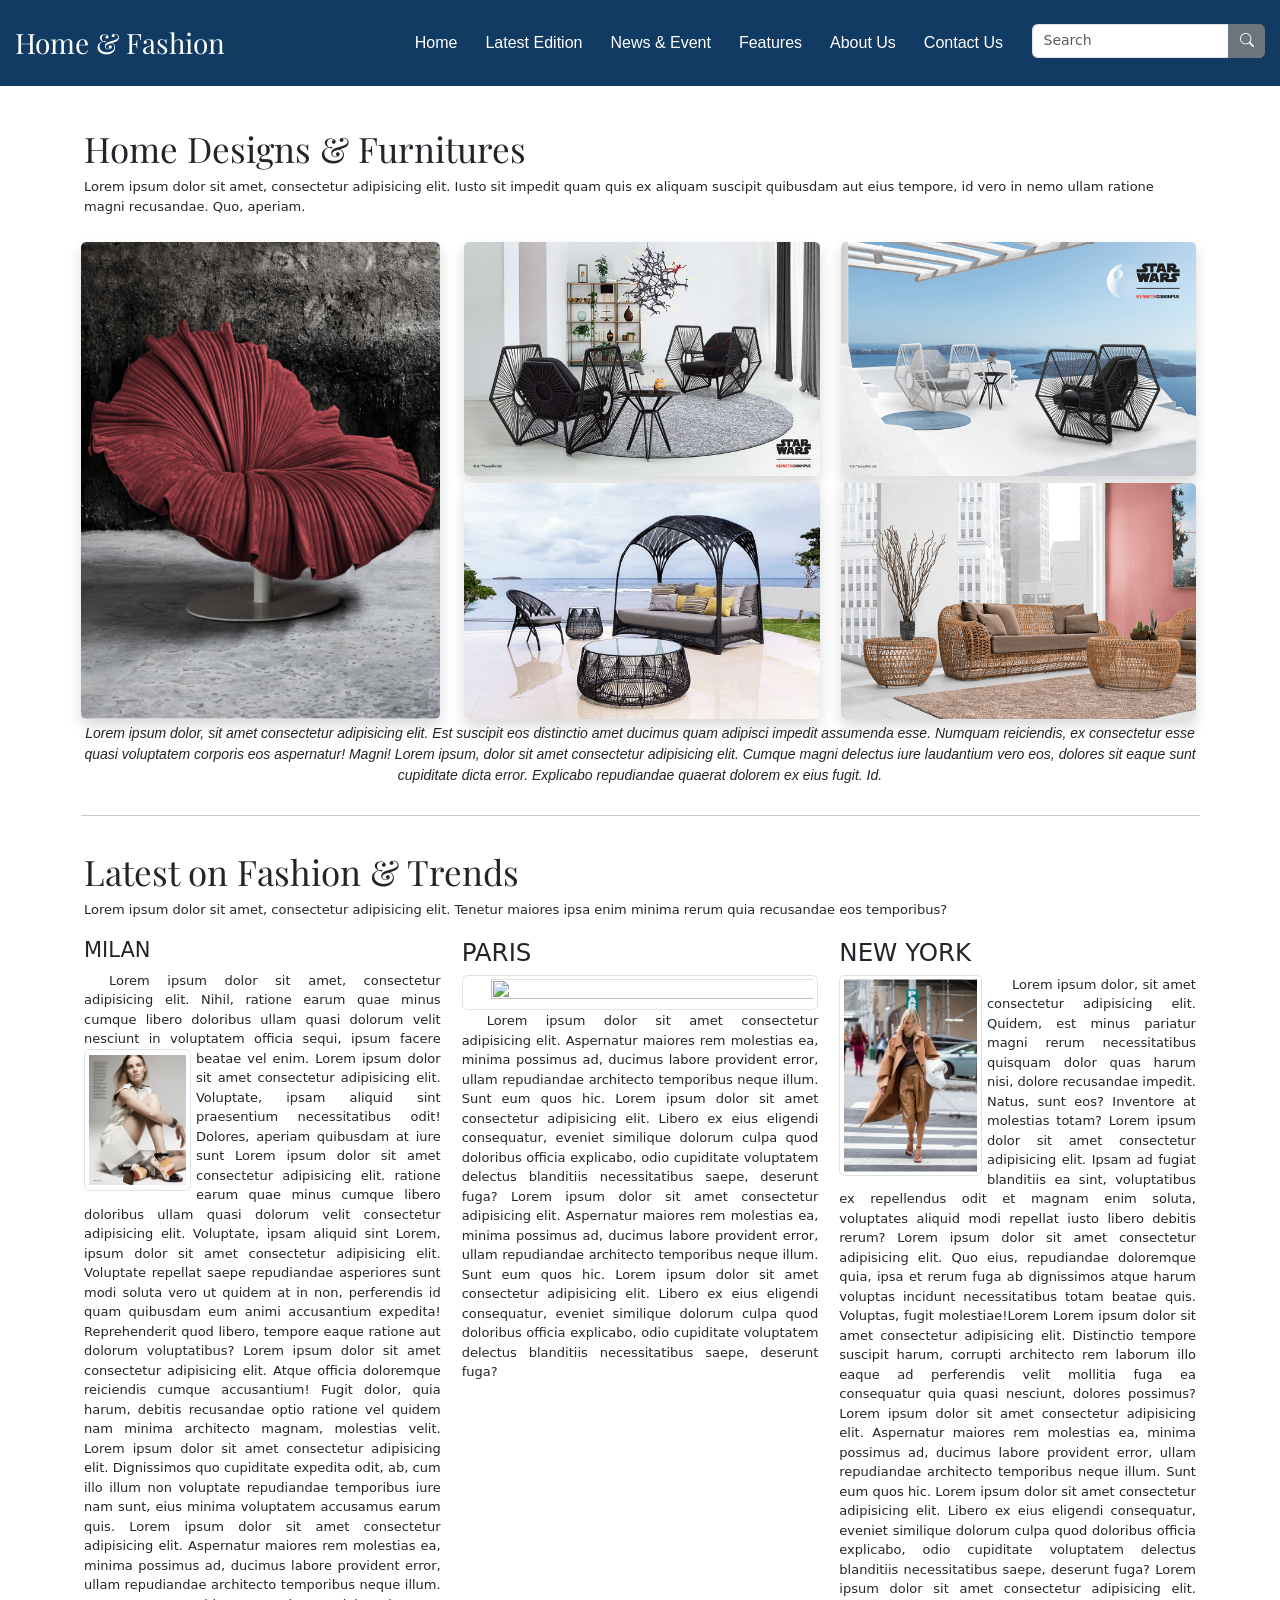
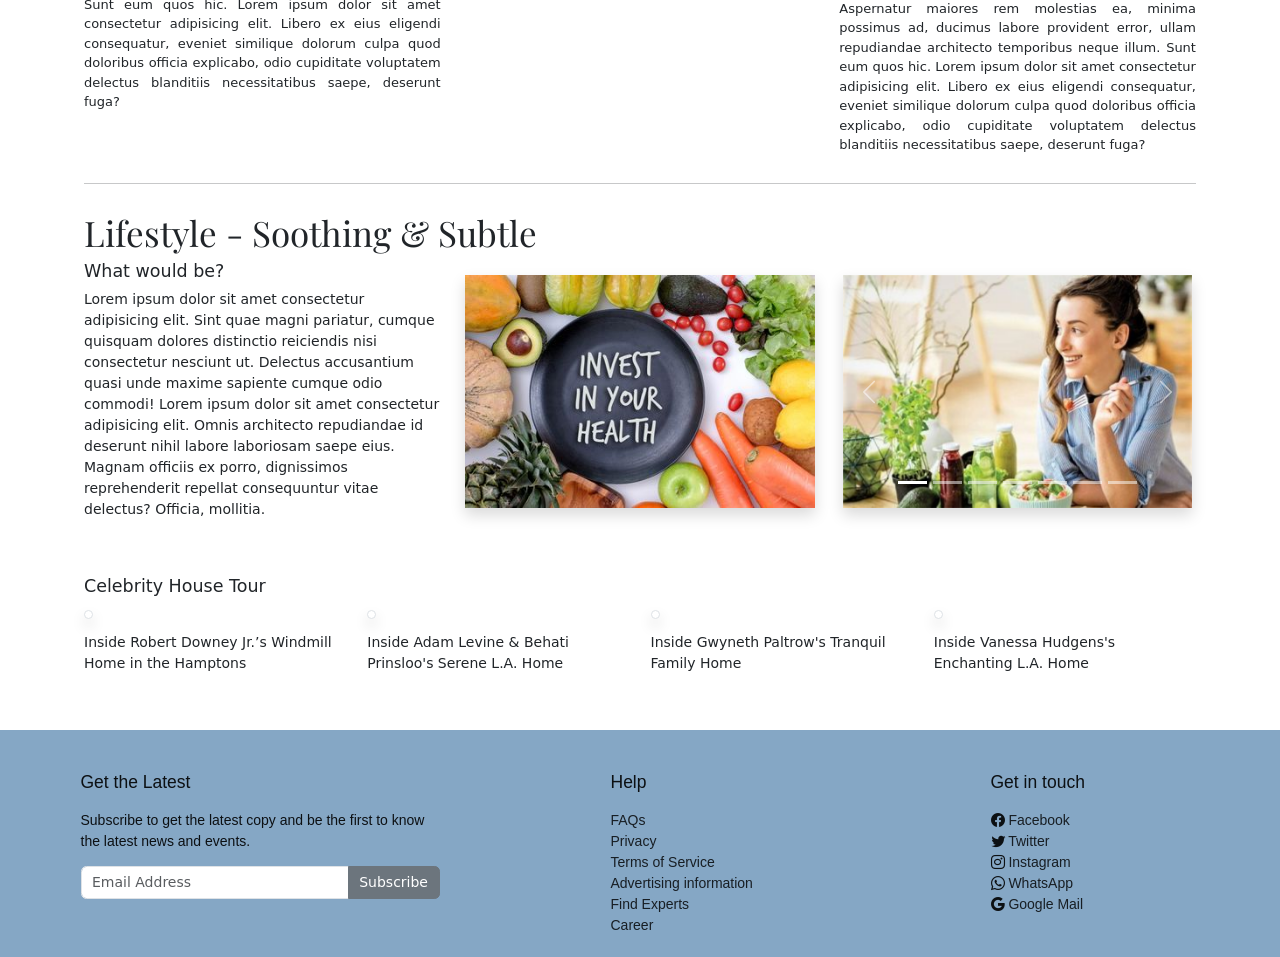
==== index.html @ 77b707b7 "updating" ====
<!DOCTYPE html>
<html lang="en">
<head>
    <meta charset="UTF-8">
    <meta http-equiv="X-UA-Compatible" content="IE=edge">
    <meta name="viewport" content="width=device-width, initial-scale=1.0">
    <!-- <link rel="stylesheet" href="styles/index.css"> -->
    <link rel="stylesheet" href="./css/index.css">
    <link href="https://cdn.jsdelivr.net/npm/bootstrap@5.1.3/dist/css/bootstrap.min.css" 
          rel="stylesheet" 
          integrity="sha384-1BmE4kWBq78iYhFldvKuhfTAU6auU8tT94WrHftjDbrCEXSU1oBoqyl2QvZ6jIW3" 
          crossorigin="anonymous">
    <link rel="stylesheet" href="https://cdn.jsdelivr.net/npm/bootstrap-icons@1.8.0/font/bootstrap-icons.css">
    <title>Home & Fashion</title>
</head>
<body>
    <div id="main-container" class="container-fluid p-0">

        <!-- ---------------------------------- -->
        <!-- FOR THE NAVIGATION -->
        <!-- ---------------------------------- -->
       <nav id="nav-background" class=" nav navbar sticky-top">
        <a id="nav-brand" class="navbar-brand">Home & Fashion</a>
        <div class="d-sm-flex">
             <a id="nav-items" class="nav-item nav-link selected" href="index.html">Home</a>
             <a id="nav-items" class="nav-item nav-link" href="pages/latest-edition.html">Latest Edition</a>
             <a id="nav-items" class="nav-item nav-link" href="pages/news-events.html">News & Event</a>
             <a id="nav-items" class="nav-item nav-link" href="pages/features.html">Features</a>
             <a id="nav-items" class="nav-item nav-link" href="pages/about-us.html">About Us</a>
             <a id="nav-items" class="nav-item nav-link" href="pages/contact-us.html">Contact Us</a>
             <form action="">
             <div id="search-element" class="input-group">
                <input id="nav-search" type="text" class="form-control" placeholder="Search">
                <button type="button" class="btn btn-secondary"><i class="bi-search"></i></button>
             </div>
            </form>
        </div>                 
       </nav>

        <!-- ---------------------------------- -->
        <!-- FOR SUB HEADER -->
        <!-- ---------------------------------- -->
        <div id="sub-header-background" class="container px-3 pt-5">
            <h1 id="header-sub">Home Designs & Furnitures</h1>
            <p id="sub-header-p">Lorem ipsum dolor sit amet, consectetur adipisicing elit. Iusto sit impedit quam quis ex aliquam suscipit quibusdam aut eius tempore, id vero in nemo ullam ratione magni recusandae. Quo, aperiam.</p>
        </div>


        <!-- ---------------------------------- -->
        <!-- CONTENT FOR IMAGE GALLERY -->
        <!-- ---------------------------------- -->
       <div id="image-gallery-background" class="container">
            <div class="row pt-1">
                <div class="col-sm-4 py-1">
                    <a href="images/image-gallery/image-gallery-1.png" data-toggle="lightbox" data-gallery="image-gallery">
                        <img id="image-1" src="images/image-gallery/image-gallery-1.png" class="img-fluid rounded shadow" alt="">
                    </a> 
                </div>

                <div class="col-sm-8">
                    <div class="row p-1">
                        <div class="col-sm-6">
                            <a href="images/image-gallery/image-gallery-2.jpg" data-toggle="lightbox" data-gallery="image-gallery">
                                <img id="image-1" src="images/image-gallery/image-gallery-2-sample.jpg" class="img-fluid rounded shadow" alt="">
                            </a>                           
                        </div>

                        <div class="col-sm-6">
                            <a href="images/image-gallery/image-gallery-3.png" data-toggle="lightbox" data-gallery="image-gallery">
                                <img id="image-1" src="images/image-gallery/image-gallery-3-sample.png" class="img-fluid rounded shadow" alt="">
                            </a>                           
                        </div>
                    </div>

                    <div class="row p-1">
                        <div class="col-sm-6">
                            <a href="images/image-gallery/image-gallery-4.jpg" data-toggle="lightbox" data-gallery="image-gallery">
                                <img id="image-1" src="images/image-gallery/image-gallery-4-sample.jpg" class="img-fluid rounded shadow" alt="">
                            </a>                            
                        </div>
                        <div class="col-sm-6">
                            <a href="images/image-gallery/image-gallery-5.png" data-toggle="lightbox" data-gallery="image-gallery">
                                <img id="image-1" src="images/image-gallery/image-gallery-5-sample.png" class="img-fluid rounded shadow" alt="">
                            </a>                            
                        </div>
                    </div>

                </div>
            </div>
       </div>

        <!-- ---------------------------------- -->
        <!-- IMAGE GALLERY DESCRIPTION-->
        <!-- ---------------------------------- -->
        <div id="image-gallery-description" class="container pb-2">
            <p> Lorem ipsum dolor, sit amet consectetur adipisicing elit. 
                Est suscipit eos distinctio amet ducimus quam adipisci impedit assumenda esse. 
                Numquam reiciendis, ex consectetur esse quasi voluptatem corporis eos aspernatur! Magni!
                Lorem ipsum, dolor sit amet consectetur adipisicing elit. Cumque magni delectus iure laudantium vero eos, 
                dolores sit eaque sunt cupiditate dicta error. Explicabo repudiandae quaerat dolorem ex eius fugit. Id.
            </p>
        <hr>
        </div>



        <!-- ---------------------------------- -->
        <!-- COLUMNIST SIDE-->
        <!-- ---------------------------------- -->
        <div id="contributor" class="container p-3">
            <h1 id="latest-fashion-header">Latest on Fashion & Trends</h1>
            <p id="sub-header-p">Lorem ipsum dolor sit amet, consectetur adipisicing elit. 
                Tenetur maiores ipsa enim minima rerum quia recusandae eos temporibus?</p>
            <div class="row">
                <div class="col-sm-4">
                    <h4>MILAN</h4>
                    <!-- <p class="author">Name of Author</p> -->
                    <p id="fashion-paragraph">       
                        Lorem ipsum dolor sit amet, consectetur adipisicing elit.
                        Nihil, ratione earum quae minus cumque libero doloribus ullam quasi dolorum velit 
                        nesciunt in voluptatem officia sequi, ipsum facere beatae vel enim. Lorem ipsum dolor 
                        <img id="fashion-1" src="images/columnist-side/fashion-1.jpg" class="img-thumbnail rounded" alt="">
                        sit amet consectetur adipisicing elit. Voluptate, ipsam aliquid sint 
                        praesentium necessitatibus odit! Dolores, aperiam quibusdam at iure sunt 
                        Lorem ipsum dolor sit amet consectetur adipisicing elit. ratione earum quae minus cumque 
                        libero doloribus ullam quasi dolorum velit consectetur adipisicing elit. Voluptate, ipsam aliquid sint
                        Lorem, ipsum dolor sit amet consectetur adipisicing elit. Voluptate repellat saepe repudiandae asperiores 
                        sunt modi soluta vero ut quidem at in non, perferendis id quam quibusdam eum animi accusantium expedita!
                        Reprehenderit quod libero, tempore eaque ratione aut dolorum voluptatibus?
                        Lorem ipsum dolor sit amet consectetur adipisicing elit. Atque officia doloremque 
                        reiciendis cumque accusantium! Fugit dolor, quia harum, 
                        debitis recusandae optio ratione vel quidem nam minima architecto magnam, molestias velit.
                        Lorem ipsum dolor sit amet consectetur adipisicing elit. Dignissimos quo cupiditate expedita odit, 
                        ab, cum illo illum non voluptate repudiandae temporibus iure nam sunt, eius minima voluptatem accusamus earum quis.
                        Lorem ipsum dolor sit amet consectetur adipisicing elit. Aspernatur maiores rem molestias ea, 
                        minima possimus ad, ducimus labore provident error, ullam repudiandae architecto temporibus neque illum. 
                        Sunt eum quos hic. Lorem ipsum dolor sit amet consectetur adipisicing elit. Libero ex eius eligendi consequatur, 
                        eveniet similique dolorum culpa quod doloribus officia explicabo, odio cupiditate voluptatem delectus blanditiis 
                        necessitatibus saepe, deserunt fuga?
                    </p>
                   
                </div>
                <div class="col-sm-4">
                    <h3>PARIS</h3>
                    <!-- <p class="author">Name of Author</p> -->

                    <p id="fashion-paragraph">
                        <a href="https://www.youtube.com/watch?v=_M3TGGGBJS4" data-toggle="lightbox" data-gallery="fashion-collections">
                            <img id="fashion-4" src="https://img.youtube.com/vi/_M3TGGGBJS4/0.jpg" class="img-thumbnail rounded" alt="">
                        </a> 
                        <!-- <img id="fashion-4" src="images/columnist-side/fashion-4.jpg" class="img-thumbnail rounded" alt=""> -->
                        Lorem ipsum dolor sit amet consectetur adipisicing elit. Aspernatur maiores rem molestias ea, 
                        minima possimus ad, ducimus labore provident error, ullam repudiandae architecto temporibus neque illum. 
                        Sunt eum quos hic. Lorem ipsum dolor sit amet consectetur adipisicing elit. Libero ex eius eligendi consequatur, 
                        eveniet similique dolorum culpa quod doloribus officia explicabo, odio cupiditate voluptatem delectus blanditiis 
                        necessitatibus saepe, deserunt fuga?  Lorem ipsum dolor sit amet consectetur adipisicing elit. Aspernatur maiores rem molestias ea, 
                        minima possimus ad, ducimus labore provident error, ullam repudiandae architecto temporibus neque illum. 
                        Sunt eum quos hic. Lorem ipsum dolor sit amet consectetur adipisicing elit. Libero ex eius eligendi consequatur, 
                        eveniet similique dolorum culpa quod doloribus officia explicabo, odio cupiditate voluptatem delectus blanditiis 
                        necessitatibus saepe, deserunt fuga?
                       
                    </p>
                </div>
                <div class="col-sm-4">
                    <h3>NEW YORK</h3>
                    <!-- <p class="author">Name of Author</p> -->
                    <p id="fashion-paragraph">
                        <img id="fashion-2" src="images/columnist-side/fashion-2.jpg" class="img-thumbnail rounded" alt="">
                        Lorem ipsum dolor, sit amet consectetur adipisicing elit. Quidem, est minus pariatur magni rerum necessitatibus quisquam dolor quas harum nisi, 
                        dolore recusandae impedit. Natus, sunt eos? Inventore at molestias totam? Lorem ipsum dolor sit amet consectetur adipisicing elit. 
                        Ipsam ad fugiat blanditiis ea sint, voluptatibus ex repellendus odit et magnam enim soluta, voluptates aliquid modi repellat iusto libero debitis rerum?
                        Lorem ipsum dolor sit amet consectetur adipisicing elit. Quo eius, repudiandae doloremque quia, ipsa et rerum fuga ab dignissimos 
                        atque harum voluptas incidunt necessitatibus totam beatae quis. Voluptas, fugit molestiae!Lorem Lorem ipsum dolor sit amet consectetur 
                        adipisicing elit. Distinctio tempore suscipit harum, corrupti architecto rem laborum illo eaque ad perferendis velit mollitia fuga ea 
                        consequatur quia quasi nesciunt, dolores possimus?
                        Lorem ipsum dolor sit amet consectetur adipisicing elit. Aspernatur maiores rem molestias ea, 
                        minima possimus ad, ducimus labore provident error, ullam repudiandae architecto temporibus neque illum. 
                        Sunt eum quos hic. Lorem ipsum dolor sit amet consectetur adipisicing elit. Libero ex eius eligendi consequatur, 
                        eveniet similique dolorum culpa quod doloribus officia explicabo, odio cupiditate voluptatem delectus blanditiis 
                        necessitatibus saepe, deserunt fuga?
                        Lorem ipsum dolor sit amet consectetur adipisicing elit. Aspernatur maiores rem molestias ea, 
                        minima possimus ad, ducimus labore provident error, ullam repudiandae architecto temporibus neque illum. 
                        Sunt eum quos hic. Lorem ipsum dolor sit amet consectetur adipisicing elit. Libero ex eius eligendi consequatur, 
                        eveniet similique dolorum culpa quod doloribus officia explicabo, odio cupiditate voluptatem delectus blanditiis 
                        necessitatibus saepe, deserunt fuga?
                    </p>
                </div>
            </div>
        <hr>
        </div>

        <!-- ---------------------------------- -->
        <!-- LIFESTYLE-->
        <!-- ---------------------------------- -->
        <div class="container px-3 py-0">
            <h1 id="lifestyle-header">Lifestyle - Soothing & Subtle</h1>
            <div class="row">
                <div class="col-sm-4">
                    <h5>What would be?</h5>
                    <p>Lorem ipsum dolor sit amet consectetur adipisicing elit. Sint quae magni pariatur, 
                        cumque quisquam dolores distinctio reiciendis nisi consectetur nesciunt ut. 
                        Delectus accusantium quasi unde maxime sapiente cumque odio commodi!
                        Lorem ipsum dolor sit amet consectetur adipisicing elit. Omnis architecto 
                        repudiandae id deserunt nihil labore laboriosam saepe eius. Magnam officiis ex porro, 
                        dignissimos reprehenderit repellat consequuntur vitae delectus? Officia, mollitia.
                    </p>
                </div>
                <div class="col-sm-4 px-3 py-3">
                    <img id="lifestyle-img" src="images/lifestyle-images/lifestyle-food/food-1.jpg" class="img-fluid shadow w-100" alt="">
                </div>

            <!-- ---------------------------------- -->
            <!-- IMAGE CAROUSEL-->
            <!-- ---------------------------------- -->
                <div class="col-sm-4 px-3 py-3">
                    <div id="carousel-lifestyle" class="carousel slide text-center shadow" data-bs-ride="carousel" data-bs-interval="8000">

                        <div class="carousel-indicators">
                          <button type="button" data-bs-target="#carousel-lifestyle" data-bs-slide-to="0" class="active" aria-current="true" aria-label="Slide 1"></button>
                          <button type="button" data-bs-target="#carousel-lifestyle" data-bs-slide-to="1" aria-label="Slide 2"></button>
                          <button type="button" data-bs-target="#carousel-lifestyle" data-bs-slide-to="2" aria-label="Slide 3"></button>
                          <button type="button" data-bs-target="#carousel-lifestyle" data-bs-slide-to="3" aria-label="Slide 4"></button>
                          <button type="button" data-bs-target="#carousel-lifestyle" data-bs-slide-to="4" aria-label="Slide 5"></button>
                          <button type="button" data-bs-target="#carousel-lifestyle" data-bs-slide-to="5" aria-label="Slide 6"></button>
                          <button type="button" data-bs-target="#carousel-lifestyle" data-bs-slide-to="6" aria-label="Slide 7"></button>
                        </div>
                     
                        <div class="carousel-inner">
                            <div class="carousel-item active">
                                <img src="images/lifestyle-images/lifestyle-people/lifestyle-1.jpg" class="d-block w-100" alt="...">
                            </div>

                            <div class="carousel-item">
                                <img src="images/lifestyle-images/lifestyle-food/food-2.jpg" class="d-block w-100" alt="...">
                            </div>

                            <div class="carousel-item">
                                <img src="images/lifestyle-images/lifestyle-people/lifestyle-3.png" class="d-block w-100" alt="...">
                            </div>

                            <div class="carousel-item">
                                <img src="images/lifestyle-images/lifestyle-people/lifestyle-4.jpg" class="d-block w-100" alt="...">
                            </div>

                            <div class="carousel-item">
                                <img src="images/lifestyle-images/lifestyle-people/lifestyle-5.png" class="d-block w-100" alt="...">
                            </div>
                            <div class="carousel-item">
                                <img src="images/lifestyle-images/lifestyle-food/food-3.jpg" class="d-block w-100" alt="...">
                            </div>
                            <div class="carousel-item">
                                <img src="images/lifestyle-images/lifestyle-people/lifestyle-2.jpg" class="d-block w-100" alt="...">
                            </div>
                        </div>

                            <button class="carousel-control-prev" type="button" data-bs-target="#carousel-lifestyle" data-bs-slide="prev">
                                <span class="carousel-control-prev-icon" aria-hidden="true"></span>
                                <span class="visually-hidden">Previous</span>
                            </button>
                            <button class="carousel-control-next" type="button" data-bs-target="#carousel-lifestyle" data-bs-slide="next">
                                <span class="carousel-control-next-icon" aria-hidden="true"></span>
                                <span class="visually-hidden">Next</span>
                            </button>
                    </div>
                </div>
            </div>

            <!-- ---------------------------------- -->
            <!-- VIDEO COLLECTIONS-->
            <!-- ---------------------------------- -->
            <h5 class="pt-5">Celebrity House Tour</h5>
            <div class="row pb-5">
               <div class="col-sm-3">
                    <a href="https://www.youtube.com/watch?v=P2V0qhiof_M" data-toggle="lightbox" data-gallery="video-collections">
                        <img id="house-tour" src="https://img.youtube.com/vi/P2V0qhiof_M/0.jpg" class="img-thumbnail rounded shadow" alt="">
                    </a>
                    <p class="pt-2">Inside Robert Downey Jr.’s Windmill Home in the Hamptons</p>
               </div>
               <div class="col-sm-3">
                    <a href="https://www.youtube.com/watch?v=n50DZvVAulM" data-toggle="lightbox" data-gallery="video-collections">
                        <img id="house-tour" src="https://img.youtube.com/vi/n50DZvVAulM/0.jpg" class="img-thumbnail rounded shadow" alt="">
                    </a>
                    <p class="pt-2">Inside Adam Levine & Behati Prinsloo's Serene L.A. Home</p>
               </div>
               <div class="col-sm-3">
                    <a href="https://www.youtube.com/watch?v=haK2TnmVoT0" data-toggle="lightbox" data-gallery="video-collections">
                        <img id="house-tour" src="https://img.youtube.com/vi/haK2TnmVoT0/0.jpg" class="img-thumbnail rounded shadow" alt="">
                    </a> 
                    <p class="pt-2">Inside Gwyneth Paltrow's Tranquil Family Home</p>
               </div>
               <div class="col-sm-3">
                    <a href="https://www.youtube.com/watch?v=Axg27gwEqCE" data-toggle="lightbox" data-gallery="video-collections">
                        <img id="house-tour" src="https://img.youtube.com/vi/Axg27gwEqCE/0.jpg" class="img-thumbnail rounded shadow" alt="">
                    </a>
                    <p class="pt-2">Inside Vanessa Hudgens's Enchanting L.A. Home</p>
               </div>
            </div>
        </div>


        <!-- ---------------------------------- -->
        <!-- FOOTER-->
        <!-- ---------------------------------- -->
          
        <div id="footer-background" class="container-fluid py-10">

            <div class="container">
                <div class="row pt-5">
                    <div class="col-sm-4">
                        <h5 class="txt-footer-latest">Get the Latest</h5>
                       <div class="">
                           <p id="footer-text">Subscribe to get the latest copy and be the first to know the latest news and events.</p>
                            <form action="">
                                <div class="input-group">
                                    <input type="email" class="form-control" placeholder="Email Address">
                                    <button type="button" class="btn btn-secondary">Subscribe</button>
                                </div>
    
                            </form>
                       </div>
                    </div>
                    <div class="col-sm-4">
                        <h5 class="txt-footer-head">Help</h5>
                        <div class="mb-4">
                            <ol id="footer-text" class="list-unstyled">
                                <li><a href="#">FAQs</a></li>
                                <li><a href="#">Privacy</a></li>
                                <li><a href="#">Terms of Service</a></li>
                                <li><a href="#">Advertising information</a></li>
                                <li><a href="#">Find Experts</a></li>
                                <li><a href="#">Career</a></li>
                            </ol>
                        </div>
                    </div>
                    <div class="col-sm-4">
                        <h5 class="txt-footer-head">Get in touch</h5>
                        <div class="mb-4">
                            <ol id="footer-text" class="list-unstyled">
                                <li><i class="bi-facebook"></i><a href=""> Facebook</a></li>
                                <li><i class="bi-twitter"></i><a href=""> Twitter</a></li>
                                <li><i class="bi-instagram"></i><a href=""> Instagram</a></li>
                                <li><i class="bi-whatsapp"></i><a href=""> WhatsApp</a></li>
                                <li><i class="bi-google"></i><a href=""> Google Mail</a></li>
                            </ol>
                        </div>
                    </div>
                </div>
            </div>
        </div>


    </div>
    <script src="https://cdn.jsdelivr.net/npm/bootstrap@5.1.3/dist/js/bootstrap.bundle.min.js" 
            integrity="sha384-ka7Sk0Gln4gmtz2MlQnikT1wXgYsOg+OMhuP+IlRH9sENBO0LRn5q+8nbTov4+1p" 
            crossorigin="anonymous">
    </script>

    <!-- Script for the Lightbox  -->
    <script src="https://cdn.jsdelivr.net/npm/bs5-lightbox@1.7.8/dist/index.bundle.min.js"></script>

</body>
</html>
---- styles/index.css ----
@import url('https://fonts.googleapis.com/css2?family=Playfair+Display&display=swap');
@import url('https://fonts.googleapis.com/css2?family=Satisfy&display=swap');
@import url('https://fonts.googleapis.com/css2?family=Allura&display=swap');
@import url('https://fonts.googleapis.com/css2?family=The+Nautigal:wght@400;700&display=swap');

* {
    font-size: 14px;
}


/* ----------------------- */
/* NAVIGATION  */
/* ----------------------- */
#nav-background {
    background-color: 	#113b62;
}

#footer-background {
    background-color: #85a7c5;
}

#nav-brand {
    font-family: 'Playfair Display', serif;
    /* font-family: 'The Nautigal', cursive; */
    font-weight: normal;
    font-size: 2em;
    color: white;
    padding: 15px;
}

#nav-items {
    font-family: sans-serif;
    font-size: 16px;
    color: white;
}

#nav-items:hover {
    border-bottom: 1px solid white;
    /* border-color: #bc1a1a; */

}

#search-element {
    padding-right: 15px;
    padding-left: 15px;
}

.selected {
    border-bottom: 1px solid white;
}


/* ----------------------- */
/* SUB HEADER  */
/* ----------------------- */
#header-sub {
    font-family: 'Playfair Display', serif;
    font-weight: normal;
    /* font-size: 2em; */
}

#sub-header-p {
    font-family: sans-serif;
    font-size: 13px;
    padding-bottom: 5px;
}

/* ----------------------- */
/* GALLERY CONTENT  */
/* ----------------------- */
#image-1 {
    height: 100%;
    width: 100%;
}

#image-1:hover {
    transform: scale(1.1);
    transition: 0.9s;
    opacity: 0.8;
}

/* ----------------------- */
/* GALLERY DESCRIPTION  */
/* ----------------------- */

#image-gallery-description {
    font-family: sans-serif;
    font-size: 12px;
    font-style: italic;
}

#image-gallery-description > p {
    text-align: center;
    padding-bottom: 15px;
}


/* ----------------------- */
/* COLUMNIST SIDE */
/* ----------------------- */
#latest-fashion-header {
    font-family: 'Playfair Display', serif;
    font-weight: normal;
    /* padding-bottom: 10px; */
}

#fashion-1 {
    width: 30%;
    height: 40%;
    float: left;
    padding-top: 5px;
    margin-right: 5px;
    padding-bottom: 5px;
}

#fashion-2 {
    width: 40%;
    height: 50%;
    float: left;
    margin-right: 5px;

}

#fashion-4  {
    width: 100%;
    height: 50%;
    float:left;
}

#fashion-4:hover {
    /* transform: scale(1.1); */
    opacity: 0.8;
    transition: 0.9s;
}

#fashion-paragraph, #column-1-collapes {
    font-size: 13px;
    text-align: justify;
    text-indent: 35px;
}

#contributor {
    padding-top: 15px;
    margin-top: 0;
}

.author {
    font-family: sans-serif;
    font-size: 12px;
    font-style: italic;
}


/* ----------------------- */
/* LIFESTYLE */
/* ----------------------- */

#lifestyle-header {
    font-family: 'Playfair Display', serif;
    font-weight: normal;
    /* padding-bottom: 10px; */
}


#house-tour:hover {
    transform: scale(1.1);
    transition: 0.9s;
}


/* ----------------------- */
/* FOOTER */
/* ----------------------- */



.txt-footer-head, .txt-footer-latest {
    color: black;
    opacity: 0.9;
    font-family: sans-serif;
}



#footer-text {
    font-family: sans-serif;
    color: black;
    opacity: 0.9;
}

#footer-text > li, .txt-footer-head {
    padding-left: 150px;
}

.txt-footer-head, .txt-footer-latest {
    padding-bottom: 10px;
}

#footer-text > li > a {
    color: black;
    opacity: 0.9;
    text-decoration: none;
}

#footer-text > li > a:hover {
    text-decoration: underline;
}


@media screen and (min-width: 280px) and (max-width: 680px) {
    #footer-text > li, .txt-footer-head {
        padding-left: 3px;
        padding-top: 3px;
    }
}
---- css/index.css ----
@import "https://fonts.googleapis.com/css2?family=Playfair+Display&display=swap";
* {
  font-size: 14px;
}

#nav-background {
  background-color: #113b62;
}

#nav-brand {
  font-family: "Playfair Display", serif;
  font-weight: normal;
  font-size: 2em;
  color: white;
  padding: 15px;
}

#nav-items {
  font-family: sans-serif;
  font-size: 16px;
  color: white;
}
#nav-items:hover {
  border-bottom: 1px solid white;
}

#search-element {
  padding: 0px 15px 0px;
}

.selected {
  border-bottom: 1px solid white;
}

#footer-background {
  background-color: #85a7c5;
}

.txt-footer-head, .txt-footer-latest {
  color: black;
  opacity: 0.9;
  font-family: sans-serif;
  padding-bottom: 10px;
}

#footer-text {
  font-family: sans-serif;
  color: black;
  opacity: 0.9;
}

#footer-text > li, .txt-footer-head {
  padding-left: 150px;
}

#footer-text > li > a {
  color: black;
  opacity: 0.9;
  text-decoration: none;
}
#footer-text > li > a:hover {
  text-decoration: underline;
}

@media screen and (min-width: 280px) and (max-width: 680px) {
  #footer-text > li, .txt-footer-head {
    padding-left: 3px;
    padding-top: 3px;
  }
}
/* ----------------------- */
/* SUB HEADER  */
/* ----------------------- */
#header-sub {
  font-family: "Playfair Display", serif;
  font-weight: normal;
}

#sub-header-p {
  font-size: 13px;
  padding-bottom: 5px;
}

/* ----------------------- */
/* GALLERY CONTENT  */
/* ----------------------- */
#image-1 {
  height: 100%;
  width: 100%;
}
#image-1:hover {
  transform: scale(1.1);
  transition: 0.9s;
  opacity: 0.8;
}

/* ----------------------- */
/* GALLERY DESCRIPTION  */
/* ----------------------- */
#image-gallery-description {
  font-family: sans-serif;
  font-size: 12px;
  font-style: italic;
}

#image-gallery-description > p {
  text-align: center;
  padding-bottom: 15px;
}

/* ----------------------- */
/* COLUMNIST SIDE */
/* ----------------------- */
#latest-fashion-header {
  font-family: "Playfair Display", serif;
  font-weight: normal;
}

.fashion, #fashion-4, #fashion-2, #fashion-1 {
  float: left;
  margin-right: 5px;
}

#fashion-1 {
  width: 30%;
  height: 40%;
  padding-top: 5px;
  padding-bottom: 5px;
}

#fashion-2 {
  width: 40%;
  height: 50%;
}

#fashion-4 {
  width: 100%;
  height: 50%;
}
#fashion-4:hover {
  opacity: 0.8;
  transition: 0.9s;
}

#fashion-paragraph, #column-1-collapes {
  font-size: 13px;
  text-align: justify;
  text-indent: 25px;
}

#contributor {
  padding-top: 15px;
  margin-top: 0;
}

/* ----------------------- */
/* LIFESTYLE */
/* ----------------------- */
#lifestyle-header {
  font-family: "Playfair Display", serif;
  font-weight: normal;
}

#house-tour {
  width: 100%;
}
#house-tour:hover {
  transform: scale(1.1);
  transition: 0.9s;
}
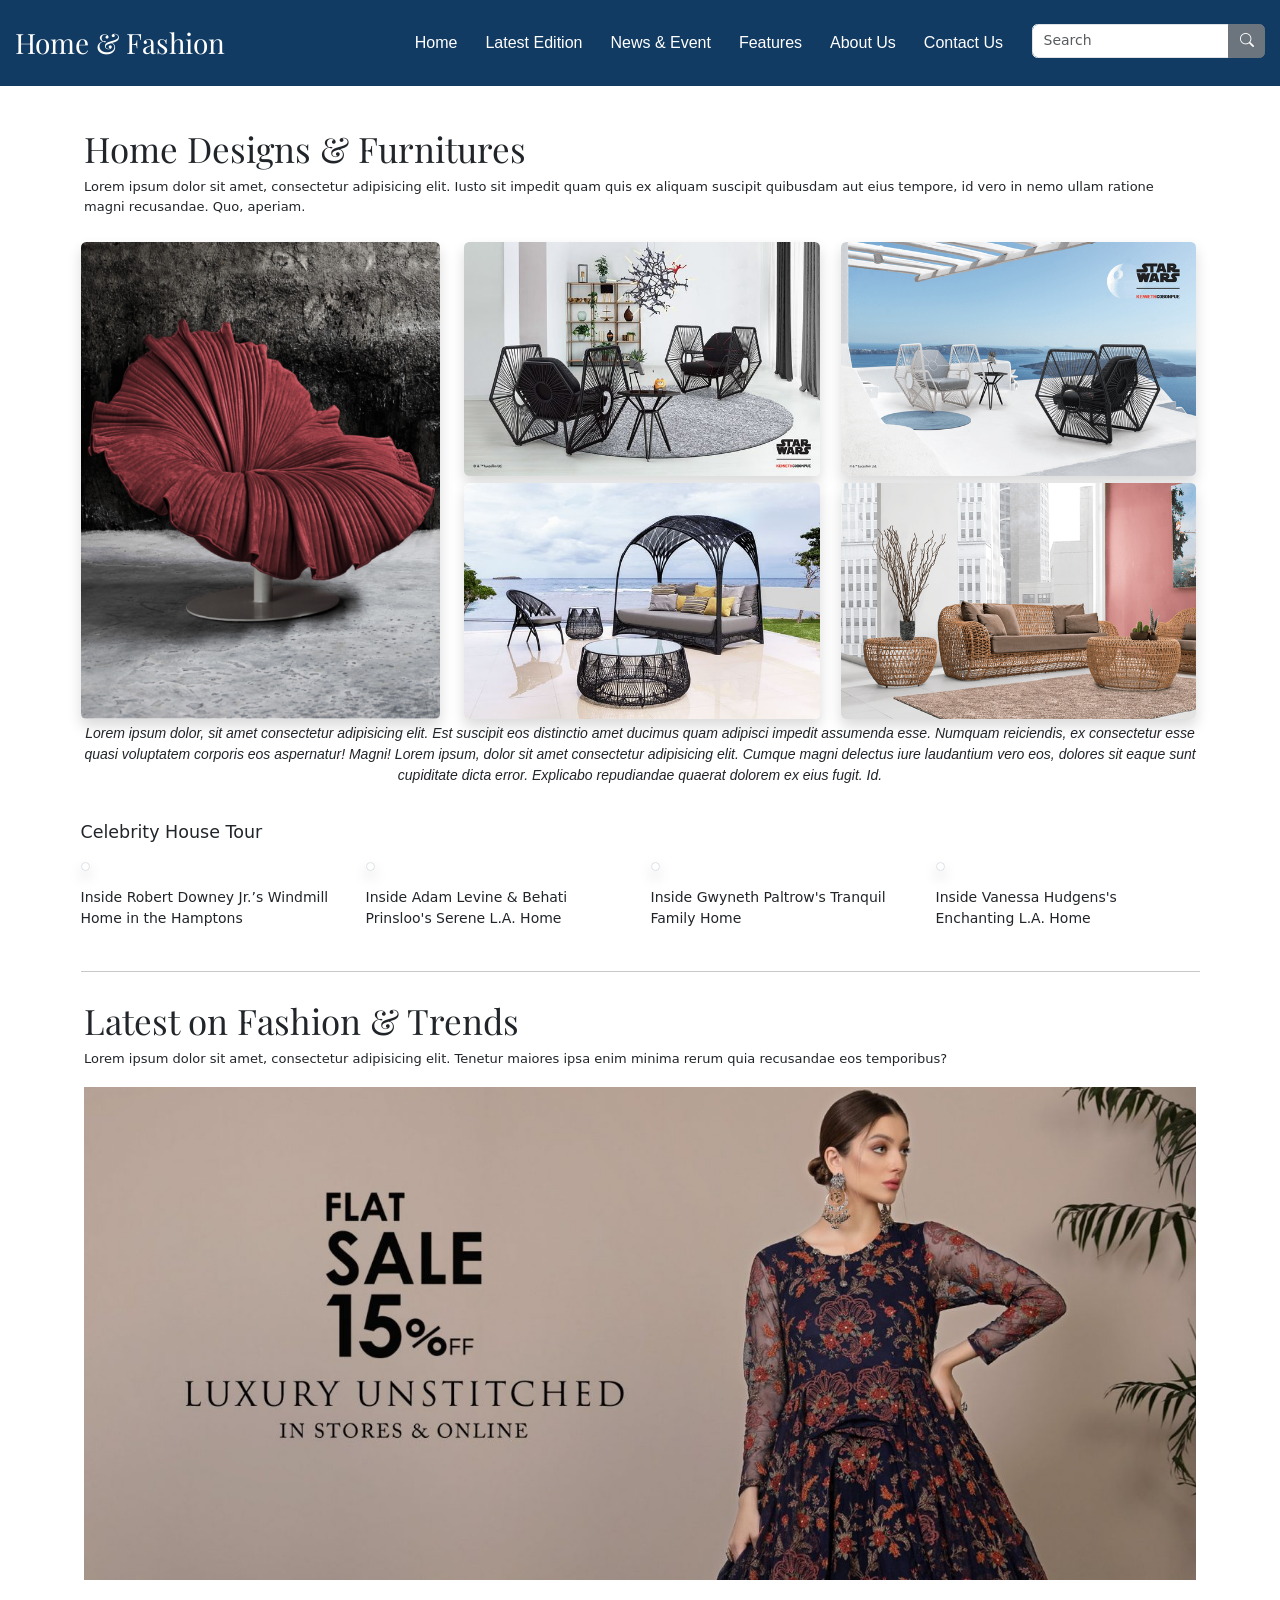
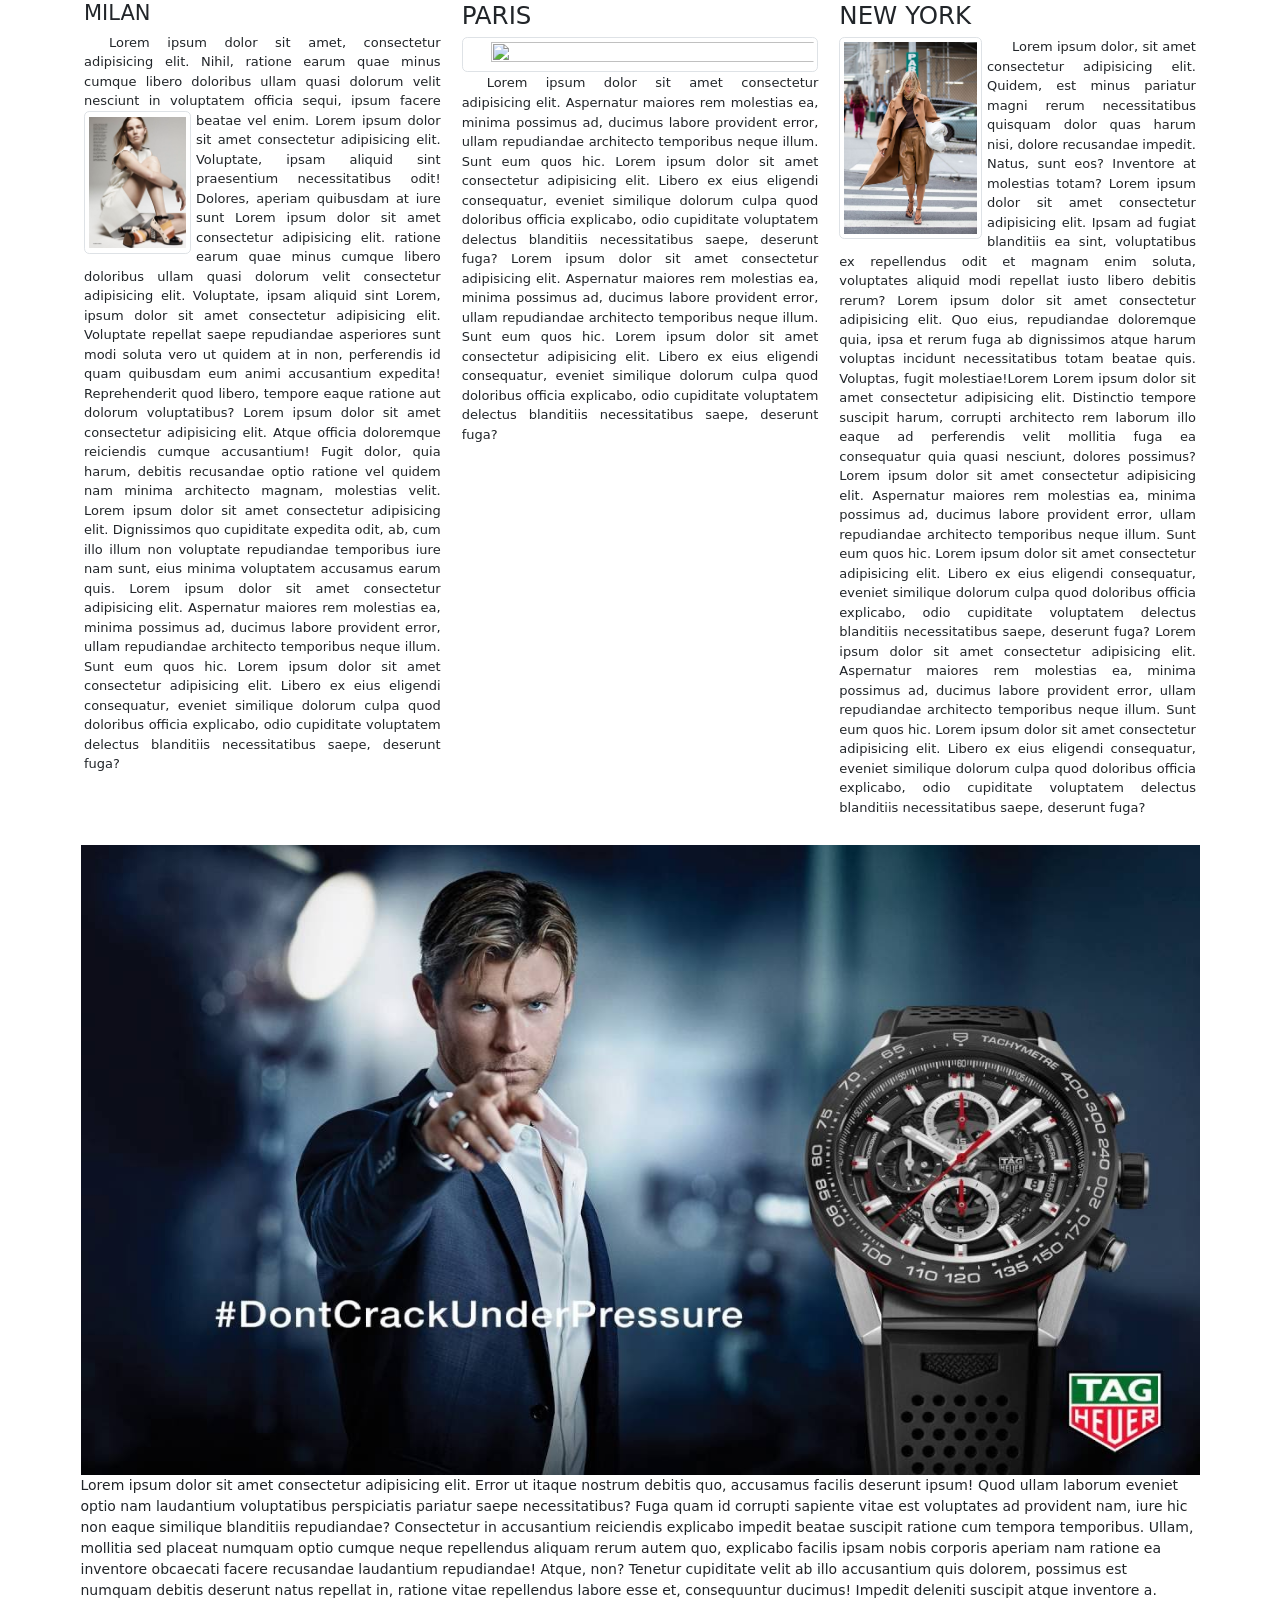
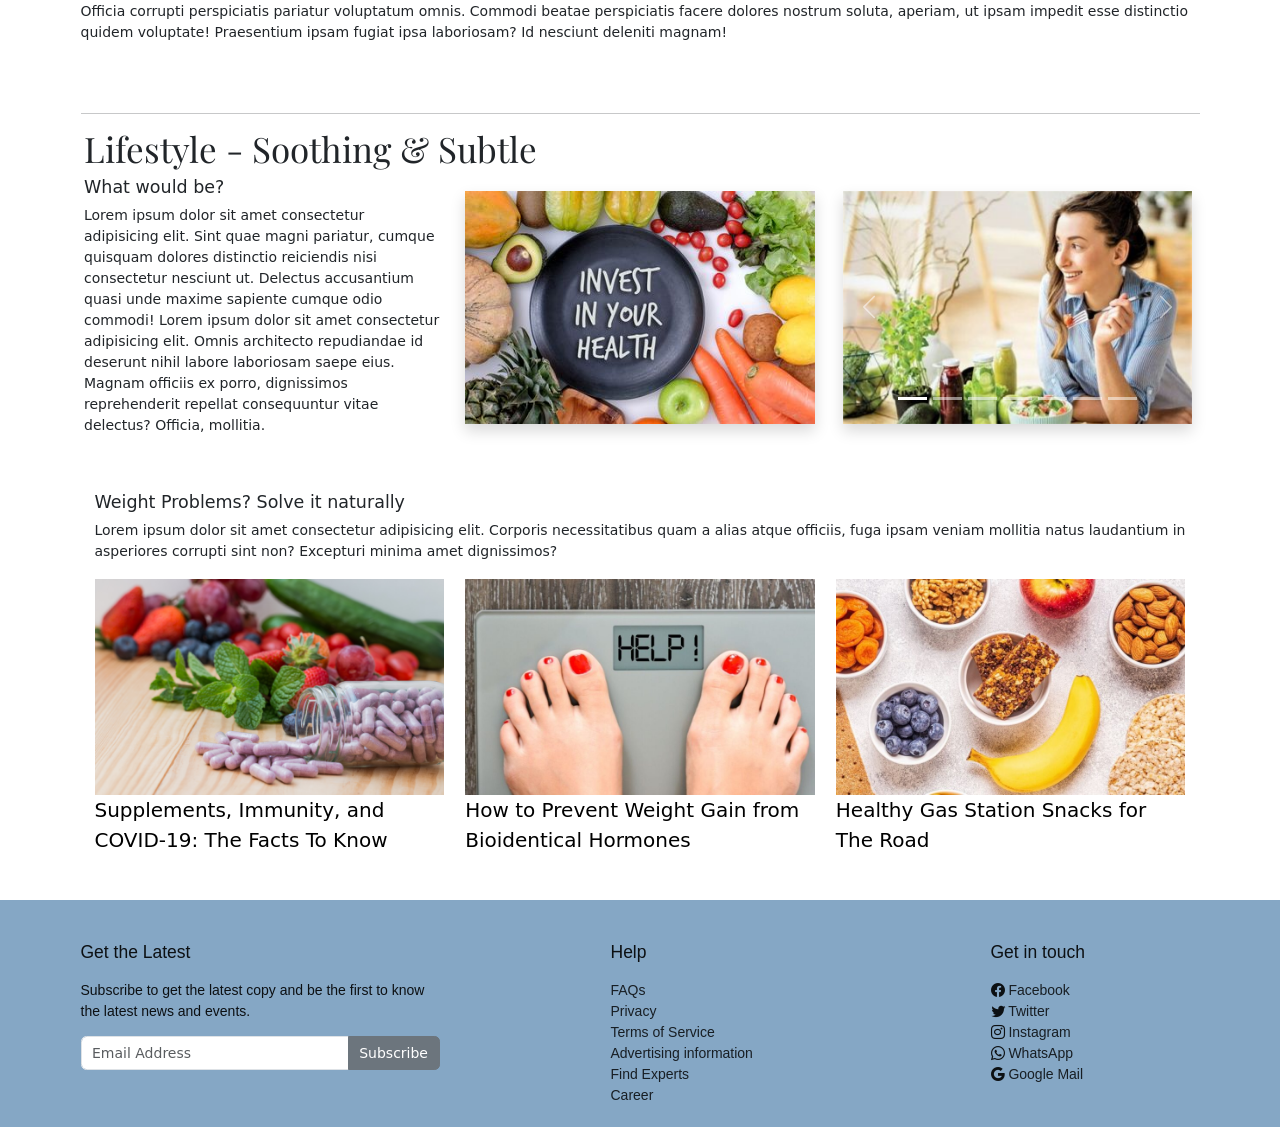
==== commit 312f5dcc: "adding" ====
--- a/index.html
+++ b/index.html
@@ -84,7 +84,6 @@
                             </a>                            
                         </div>
                     </div>
-
                 </div>
             </div>
        </div>
@@ -92,26 +91,78 @@
         <!-- ---------------------------------- -->
         <!-- IMAGE GALLERY DESCRIPTION-->
         <!-- ---------------------------------- -->
-        <div id="image-gallery-description" class="container pb-2">
+        <div id="image-gallery-description" class="container pb-1">
             <p> Lorem ipsum dolor, sit amet consectetur adipisicing elit. 
                 Est suscipit eos distinctio amet ducimus quam adipisci impedit assumenda esse. 
                 Numquam reiciendis, ex consectetur esse quasi voluptatem corporis eos aspernatur! Magni!
                 Lorem ipsum, dolor sit amet consectetur adipisicing elit. Cumque magni delectus iure laudantium vero eos, 
                 dolores sit eaque sunt cupiditate dicta error. Explicabo repudiandae quaerat dolorem ex eius fugit. Id.
             </p>
-        <hr>
-        </div>
+        <!-- <hr> -->
+        </div>
+
+
+
+            <!-- ---------------------------------- -->
+            <!-- VIDEO COLLECTIONS-->
+            <!-- ---------------------------------- -->
+        <div class="container">
+            <h5 class="pt-1">Celebrity House Tour</h5>
+            <div class="row pb-3">
+               <div class="col-sm-3">
+                    <a href="https://www.youtube.com/watch?v=P2V0qhiof_M" data-toggle="lightbox" data-gallery="video-collections">
+                        <img id="house-tour" src="https://img.youtube.com/vi/P2V0qhiof_M/0.jpg" class="img-thumbnail rounded shadow" alt="">
+                    </a>
+                    <p class="pt-2">Inside Robert Downey Jr.’s Windmill Home in the Hamptons</p>
+               </div>
+
+               <div class="col-sm-3">
+                    <a href="https://www.youtube.com/watch?v=n50DZvVAulM" data-toggle="lightbox" data-gallery="video-collections">
+                        <img id="house-tour" src="https://img.youtube.com/vi/n50DZvVAulM/0.jpg" class="img-thumbnail rounded shadow" alt="">
+                    </a>
+                    <p class="pt-2">Inside Adam Levine & Behati Prinsloo's Serene L.A. Home</p>
+               </div>
+
+               <div class="col-sm-3">
+                    <a href="https://www.youtube.com/watch?v=haK2TnmVoT0" data-toggle="lightbox" data-gallery="video-collections">
+                        <img id="house-tour" src="https://img.youtube.com/vi/haK2TnmVoT0/0.jpg" class="img-thumbnail rounded shadow" alt="">
+                    </a> 
+                    <p class="pt-2">Inside Gwyneth Paltrow's Tranquil Family Home</p>
+               </div>
+
+               <div class="col-sm-3">
+                    <a href="https://www.youtube.com/watch?v=Axg27gwEqCE" data-toggle="lightbox" data-gallery="video-collections">
+                        <img id="house-tour" src="https://img.youtube.com/vi/Axg27gwEqCE/0.jpg" class="img-thumbnail rounded shadow" alt="">
+                    </a>
+                    <p class="pt-2">Inside Vanessa Hudgens's Enchanting L.A. Home</p>
+               </div>
+
+            </div>
+            <hr>
+        </div>
+
+            
 
 
 
         <!-- ---------------------------------- -->
         <!-- COLUMNIST SIDE-->
         <!-- ---------------------------------- -->
+
+        <!-- <div class="container">
+            
+        </div> -->
+
         <div id="contributor" class="container p-3">
             <h1 id="latest-fashion-header">Latest on Fashion & Trends</h1>
             <p id="sub-header-p">Lorem ipsum dolor sit amet, consectetur adipisicing elit. 
-                Tenetur maiores ipsa enim minima rerum quia recusandae eos temporibus?</p>
-            <div class="row">
+                Tenetur maiores ipsa enim minima rerum quia recusandae eos temporibus?
+            </p>
+
+            <img src="images/columnist-side/Fashion-Stork-Kayseria-Sale-2022-Upto-50-Off-On-Winter-Looks-10.jpg" class="img-fluid w-100" alt="">
+
+            
+            <div class="row pt-4">
                 <div class="col-sm-4">
                     <h4>MILAN</h4>
                     <!-- <p class="author">Name of Author</p> -->
@@ -186,15 +237,36 @@
                     </p>
                 </div>
             </div>
-        <hr>
-        </div>
+            <!-- <hr> -->
+        </div>
+
+        <div class="container">
+            <div class="row pb-5">
+                <div class="col-sm-12">
+                    <img src="images/columnist-side/maxresdefault.jpg" class="img-fluid w-100" alt="">
+                    <p>
+                        Lorem ipsum dolor sit amet consectetur adipisicing elit. Error ut itaque nostrum debitis quo, accusamus facilis deserunt ipsum! Quod ullam laborum eveniet optio nam laudantium voluptatibus perspiciatis pariatur saepe necessitatibus?
+                        Fuga quam id corrupti sapiente vitae est voluptates ad provident nam, iure hic non eaque similique blanditiis repudiandae? Consectetur in accusantium reiciendis explicabo impedit beatae suscipit ratione cum tempora temporibus.
+                        Ullam, mollitia sed placeat numquam optio cumque neque repellendus aliquam rerum autem quo, explicabo facilis ipsam nobis corporis aperiam nam ratione ea inventore obcaecati facere recusandae laudantium repudiandae! Atque, non?
+                        Tenetur cupiditate velit ab illo accusantium quis dolorem, possimus est numquam debitis deserunt natus repellat in, ratione vitae repellendus labore esse et, consequuntur ducimus! Impedit deleniti suscipit atque inventore a.
+                        Officia corrupti perspiciatis pariatur voluptatum omnis. Commodi beatae perspiciatis facere dolores nostrum soluta, aperiam, ut ipsam impedit esse distinctio quidem voluptate! Praesentium ipsam fugiat ipsa laboriosam? Id nesciunt deleniti magnam!
+                    </p>
+                </div>
+
+                <!-- <div class="col-sm-5 ps-0">
+                    <img src="images/columnist-side/watch.jpg" class="img-fluid" alt="">
+                </div> -->
+            </div>
+            <hr>
+        </div>
+        
 
         <!-- ---------------------------------- -->
         <!-- LIFESTYLE-->
         <!-- ---------------------------------- -->
         <div class="container px-3 py-0">
             <h1 id="lifestyle-header">Lifestyle - Soothing & Subtle</h1>
-            <div class="row">
+            <div class="row pb-5">
                 <div class="col-sm-4">
                     <h5>What would be?</h5>
                     <p>Lorem ipsum dolor sit amet consectetur adipisicing elit. Sint quae magni pariatur, 
@@ -265,36 +337,53 @@
                 </div>
             </div>
 
-            <!-- ---------------------------------- -->
-            <!-- VIDEO COLLECTIONS-->
-            <!-- ---------------------------------- -->
-            <h5 class="pt-5">Celebrity House Tour</h5>
-            <div class="row pb-5">
-               <div class="col-sm-3">
-                    <a href="https://www.youtube.com/watch?v=P2V0qhiof_M" data-toggle="lightbox" data-gallery="video-collections">
-                        <img id="house-tour" src="https://img.youtube.com/vi/P2V0qhiof_M/0.jpg" class="img-thumbnail rounded shadow" alt="">
-                    </a>
-                    <p class="pt-2">Inside Robert Downey Jr.’s Windmill Home in the Hamptons</p>
-               </div>
-               <div class="col-sm-3">
-                    <a href="https://www.youtube.com/watch?v=n50DZvVAulM" data-toggle="lightbox" data-gallery="video-collections">
-                        <img id="house-tour" src="https://img.youtube.com/vi/n50DZvVAulM/0.jpg" class="img-thumbnail rounded shadow" alt="">
-                    </a>
-                    <p class="pt-2">Inside Adam Levine & Behati Prinsloo's Serene L.A. Home</p>
-               </div>
-               <div class="col-sm-3">
-                    <a href="https://www.youtube.com/watch?v=haK2TnmVoT0" data-toggle="lightbox" data-gallery="video-collections">
-                        <img id="house-tour" src="https://img.youtube.com/vi/haK2TnmVoT0/0.jpg" class="img-thumbnail rounded shadow" alt="">
-                    </a> 
-                    <p class="pt-2">Inside Gwyneth Paltrow's Tranquil Family Home</p>
-               </div>
-               <div class="col-sm-3">
-                    <a href="https://www.youtube.com/watch?v=Axg27gwEqCE" data-toggle="lightbox" data-gallery="video-collections">
-                        <img id="house-tour" src="https://img.youtube.com/vi/Axg27gwEqCE/0.jpg" class="img-thumbnail rounded shadow" alt="">
-                    </a>
-                    <p class="pt-2">Inside Vanessa Hudgens's Enchanting L.A. Home</p>
-               </div>
-            </div>
+
+
+            <div class="container pb-5">
+                <h5>Weight Problems? Solve it naturally</h5>
+                <p>Lorem ipsum dolor sit amet consectetur adipisicing elit. Corporis necessitatibus quam a alias atque officiis, fuga ipsam veniam mollitia natus laudantium in asperiores corrupti sint non? Excepturi minima amet dignissimos?</p>
+                <div class="row px-10 py-1">
+                    <div class="col-sm-4">
+                        <a data-bs-toggle="collapse" href="#prob1">
+                            <img id="life-probs" src="images/lifestyle-images/lifestyle-people/life1.png" class="img-rounded w-100" alt="">
+                        </a>
+                        <a data-bs-toggle="collapse" href="#prob1">Supplements, Immunity, and COVID-19: The Facts To Know</a>
+                        <div id="prob1" class="collapse">
+                            The ongoing battle against COVID-19 has brought on stress and many unknowns. While we have learned lots of information about this virus since the start of the pandemic, there are still some uncertainties. Currently, the best line of defense against COVID-19 is to get vaccinated once eligible, and to use other prevention strategies such as wearing a mask and social distancing. But is there anything else we can do to help boost our immune systems to keep from getting COVID, or to lessen the severity of our symptoms?
+                            Many places on the internet and social media are talking about supplements and COVID-19. What’s true? What isn’t? We know that certain supplements have immunity-boosting properties, and while they may not be able to prevent COVID-19, they may be able to give our immune systems a little extra support during the pandemic. Here, we will walk you through the research-backed facts we know about certain vitamins, minerals, the immune system, and how it all relates to COVID-19 so far.
+                        </div>
+
+                    </div>
+
+                    <div class="col-sm-4">
+                        <a data-bs-toggle="collapse" href="#prob2">
+                            <img id="life-probs" src="images/lifestyle-images/lifestyle-people/life2.jpg" class="img-rounded w-100" alt="">
+                        </a>
+                        <a data-bs-toggle="collapse" href="#prob2">How to Prevent Weight Gain from Bioidentical Hormones</a>
+                        <div id="prob2" class="collapse">
+                            Why am I gaining weight on bioidentical hormones?” Sometimes patients come to us with this question when they are undergoing bioidentical hormone replacement therapy, or BHRT. These patients  expected that BHRT would lead to weight loss, but they are instead  frustrated by persistent weight gain. 
+                            First, what are bioidentical hormones? 
+                            These are hormones derived from plants that are used to offset hormonal imbalances that can occur (for example) during menopause.  BHRT involves placing hormone pellets beneath the skin, which is a simple in-office procedure performed by a doctor. 
+                            Can taking bioidentical hormones make you gain weight? 
+                            No. In fact, they should have the opposite effect, since they replace estrogen and/or other hormones that your body needs to maintain a healthy weight.
+                            So then why am I gaining weight on bioidentical hormones? 
+                            Unfortunately, BHRT is not a “get out of jail free” card when it comes to weight management. As the saying goes, you can’t out train a bad diet, and you can’t BHRT your way out of one, either. Therefore you need to fuel your body appropriately, to keep extra pounds at bay. So here are some tips to help manage your weight, with or without BHRT: 
+                        </div>
+                    </div>
+
+                    <div class="col-sm-4">
+                        <a data-bs-toggle="collapse" href="#prob3">
+                            <img id="life-probs" src="images/lifestyle-images/lifestyle-people/life3.jpg" class="img-rounded w-100" alt="">
+                        </a>
+                        <a data-bs-toggle="collapse" href="#prob3">Healthy Gas Station Snacks for The Road</a>
+                        <div id="prob3" class="collapse">
+                            Whether it’s powering through a daily commute, shuttling the kids to activities, or heading out on an epic road trip, hunger sometimes strikes when we are in the car. Meanwhile with chains like Wawa in our backyard, it’s tempting to take a detour inside after filling up at the pump. For that reason, we ask this question: What are some cheap gas station snacks that are healthy? 
+                            We took a field trip to our local station and found so many snacks to recommend. However, we only included items that come in single-serve packages that are perfect to grab and go. If you’ve found yourself asking, “How can I eat healthy at a gas station?”, then we have the answers. 
+                        </div>
+                    </div>
+                </div>
+            </div>
+
         </div>
 
 
@@ -315,7 +404,6 @@
                                     <input type="email" class="form-control" placeholder="Email Address">
                                     <button type="button" class="btn btn-secondary">Subscribe</button>
                                 </div>
-    
                             </form>
                        </div>
                     </div>
--- a/css/index.css
+++ b/css/index.css
@@ -161,10 +161,35 @@
   font-weight: normal;
 }
 
+.words {
+  color: black;
+  display: flex;
+  justify-content: center;
+  align-items: center;
+  width: 100%;
+  height: 100%;
+}
+
 #house-tour {
   width: 100%;
 }
 #house-tour:hover {
   transform: scale(1.1);
   transition: 0.9s;
+}
+
+div > a {
+  font-size: 20px;
+  text-decoration: none;
+  text-align: center;
+  color: black;
+}
+
+#prob1, #prob2, #prob3 {
+  text-align: justify;
+}
+
+#life-probs:hover {
+  opacity: 0.9;
+  cursor: pointer;
 }
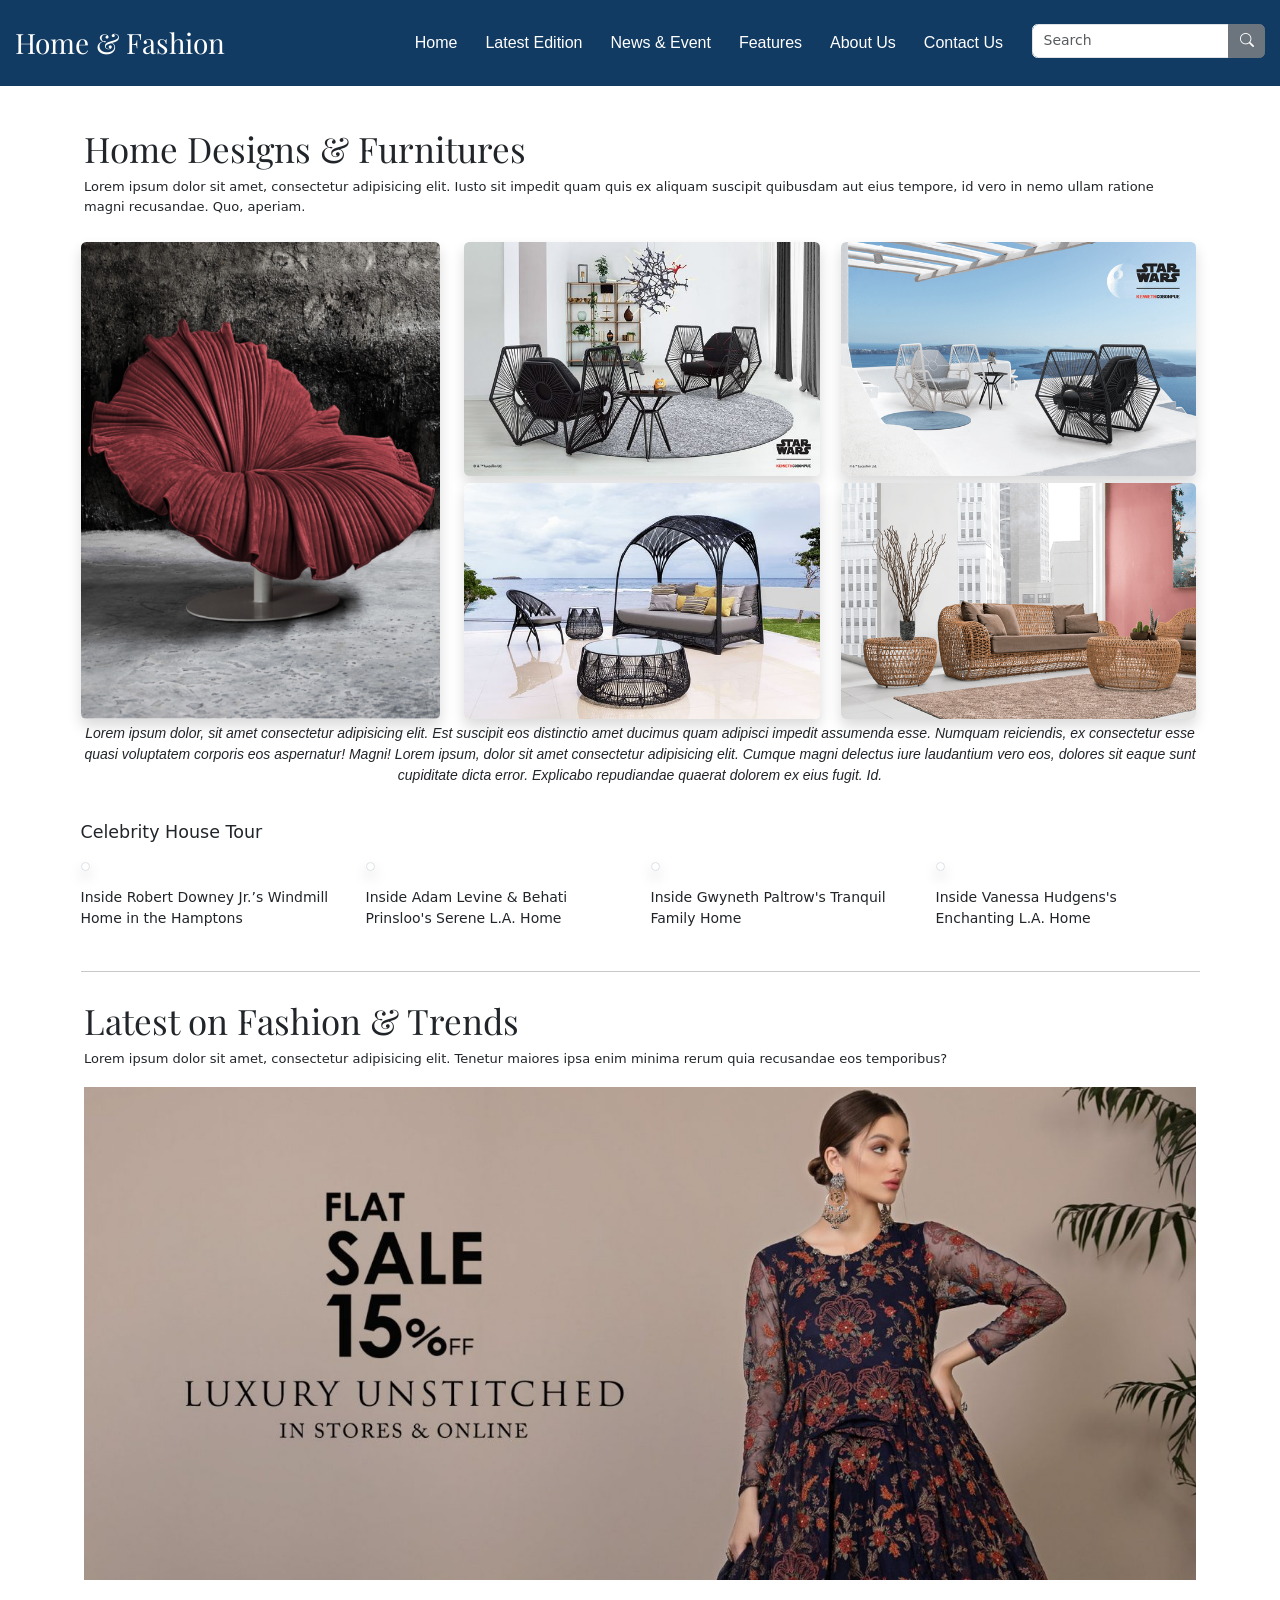
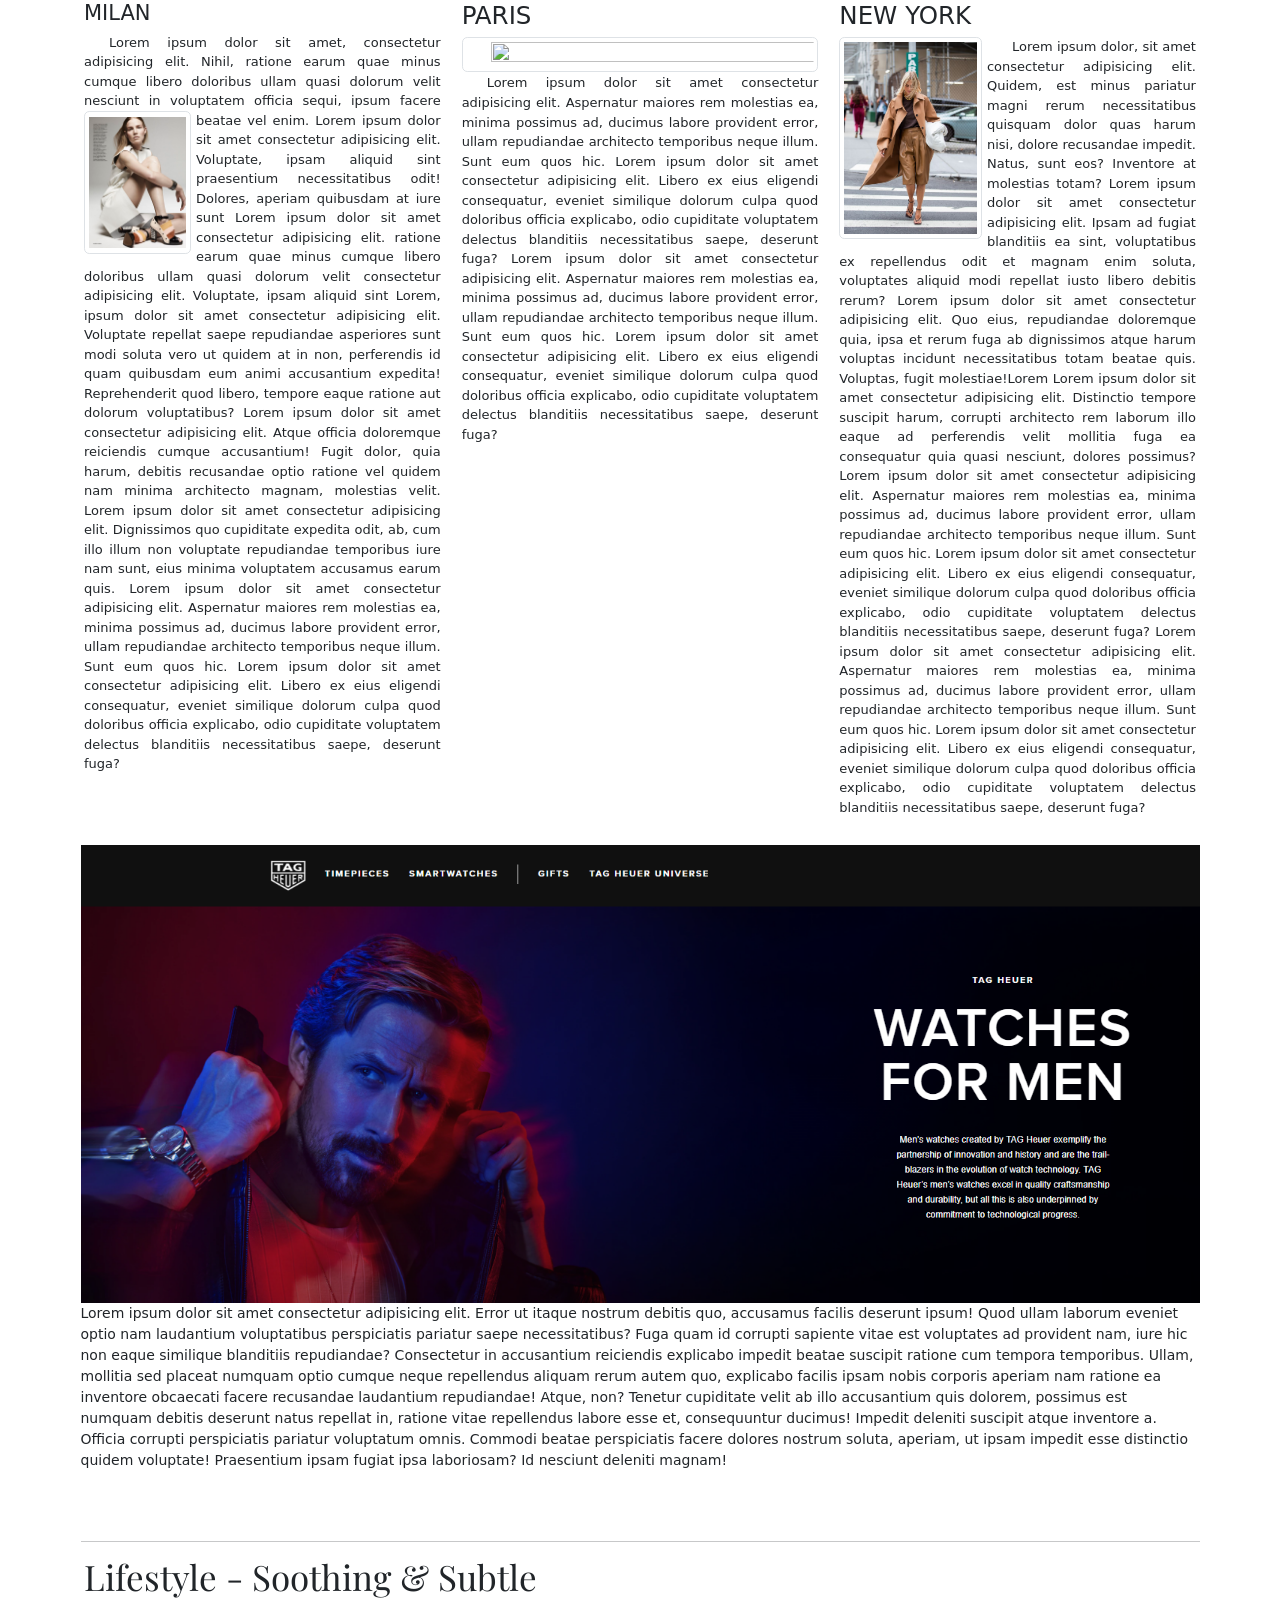
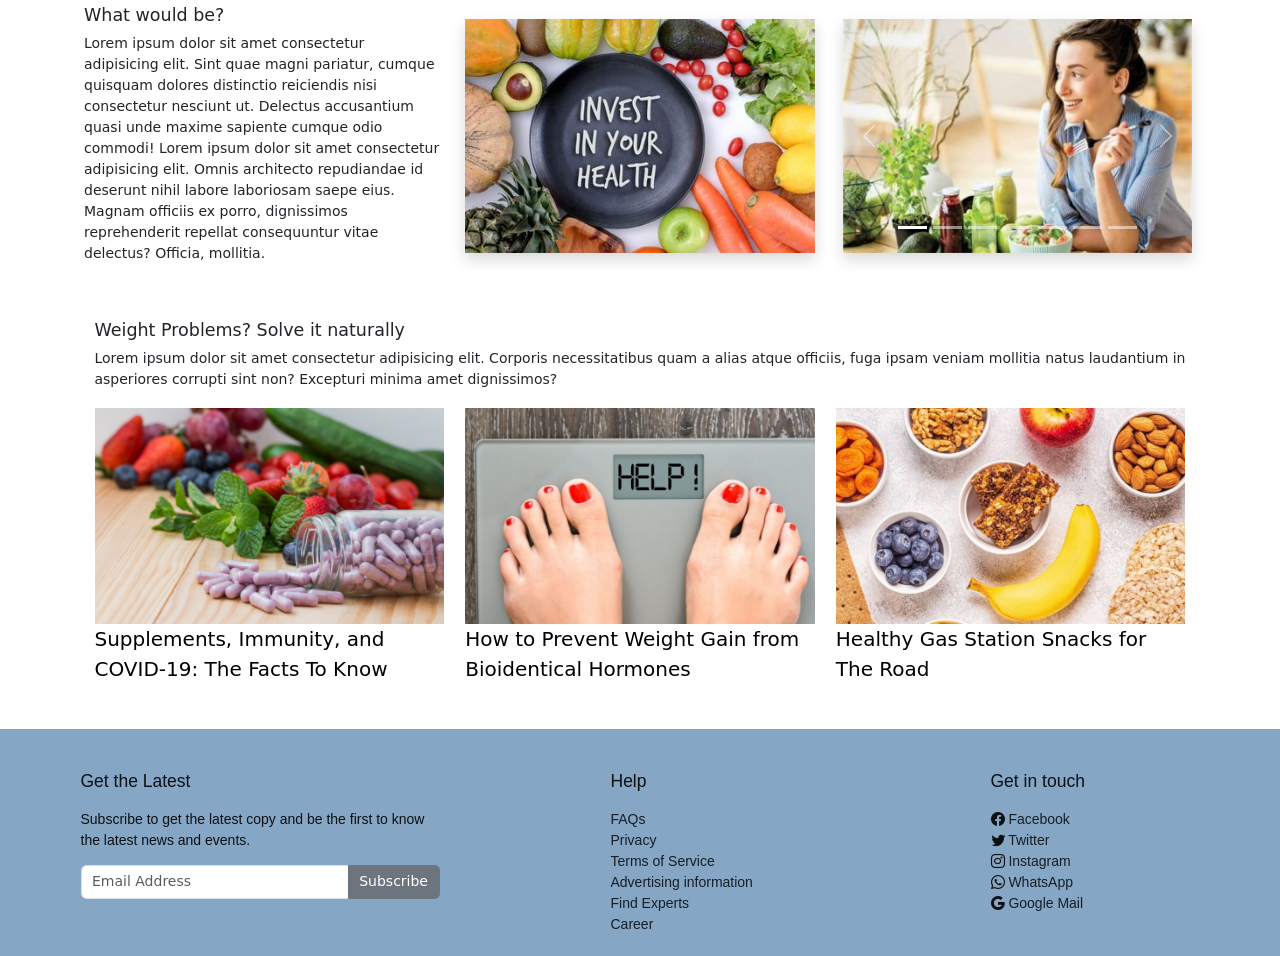
==== commit 2ccceced: "changing" ====
--- a/index.html
+++ b/index.html
@@ -243,7 +243,7 @@
         <div class="container">
             <div class="row pb-5">
                 <div class="col-sm-12">
-                    <img src="images/columnist-side/maxresdefault.jpg" class="img-fluid w-100" alt="">
+                    <img src="images/columnist-side/tag-heuer.PNG" class="img-fluid w-100" alt="">
                     <p>
                         Lorem ipsum dolor sit amet consectetur adipisicing elit. Error ut itaque nostrum debitis quo, accusamus facilis deserunt ipsum! Quod ullam laborum eveniet optio nam laudantium voluptatibus perspiciatis pariatur saepe necessitatibus?
                         Fuga quam id corrupti sapiente vitae est voluptates ad provident nam, iure hic non eaque similique blanditiis repudiandae? Consectetur in accusantium reiciendis explicabo impedit beatae suscipit ratione cum tempora temporibus.
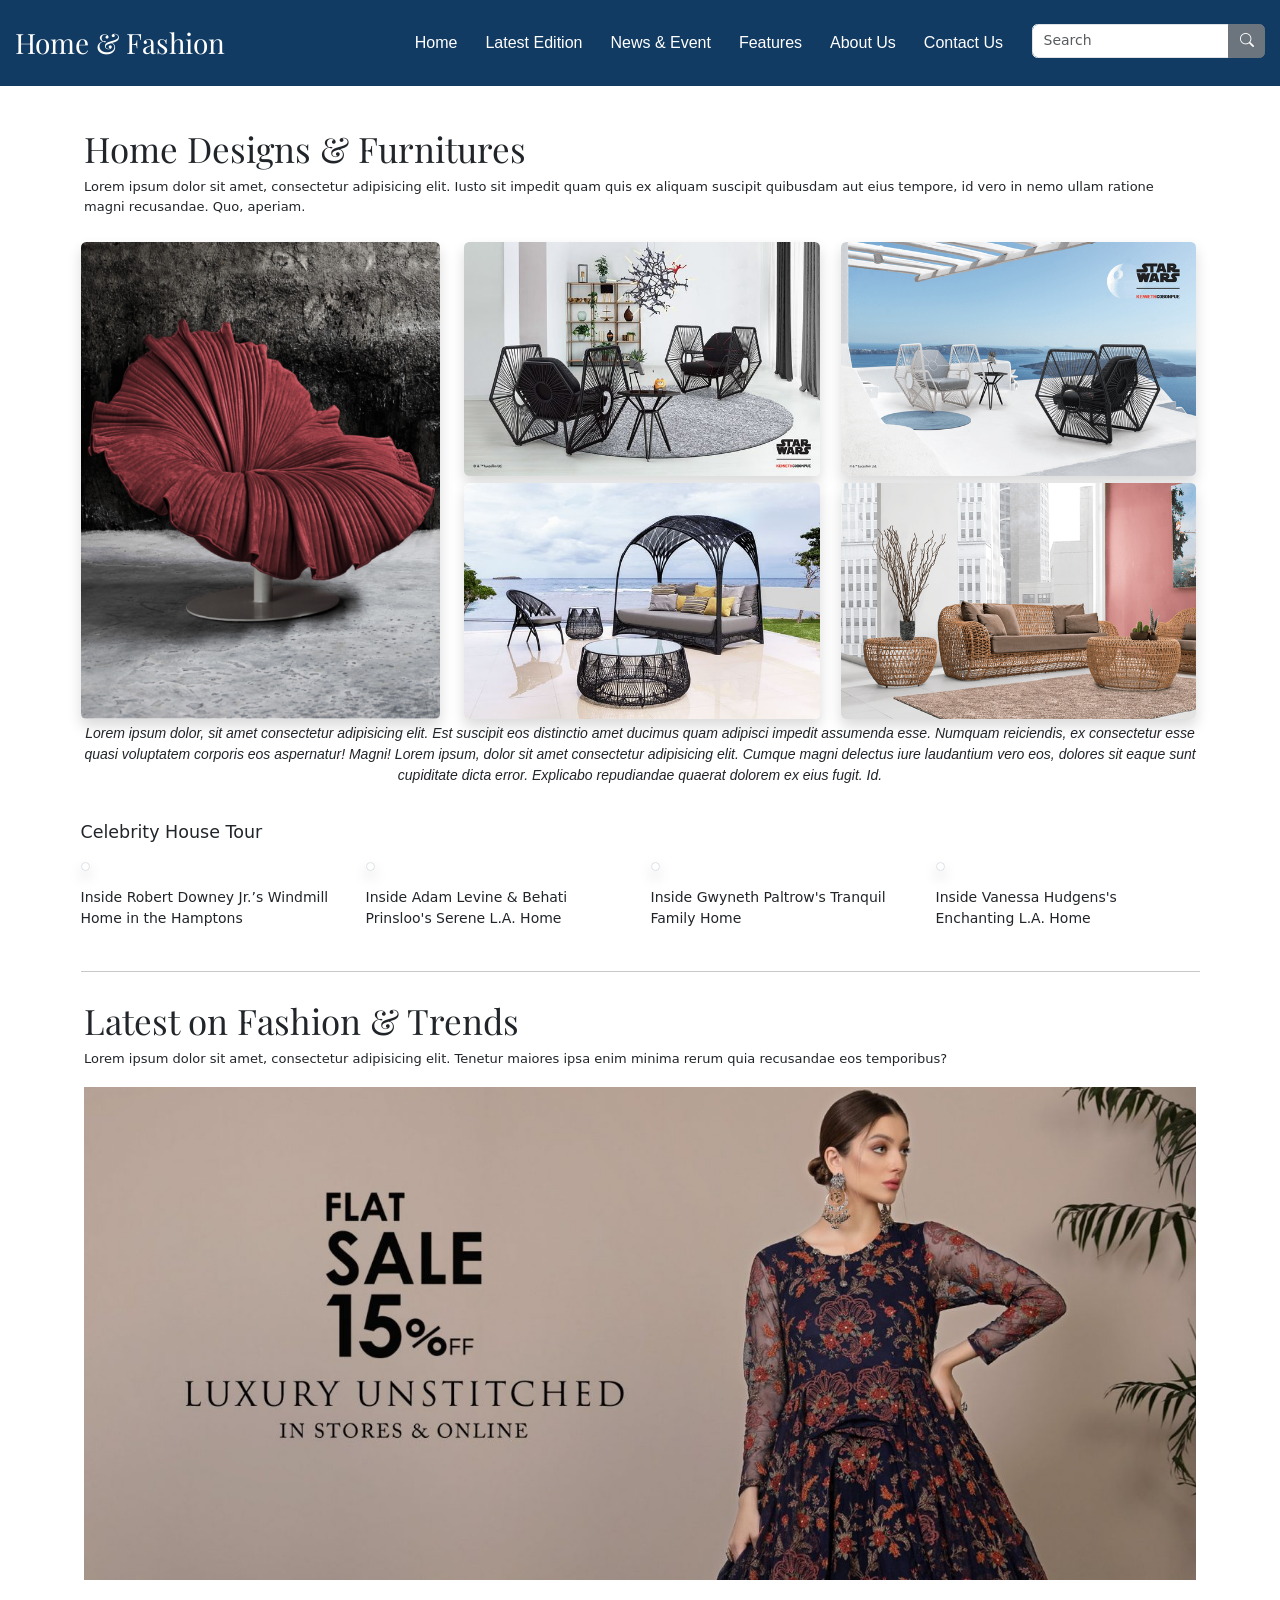
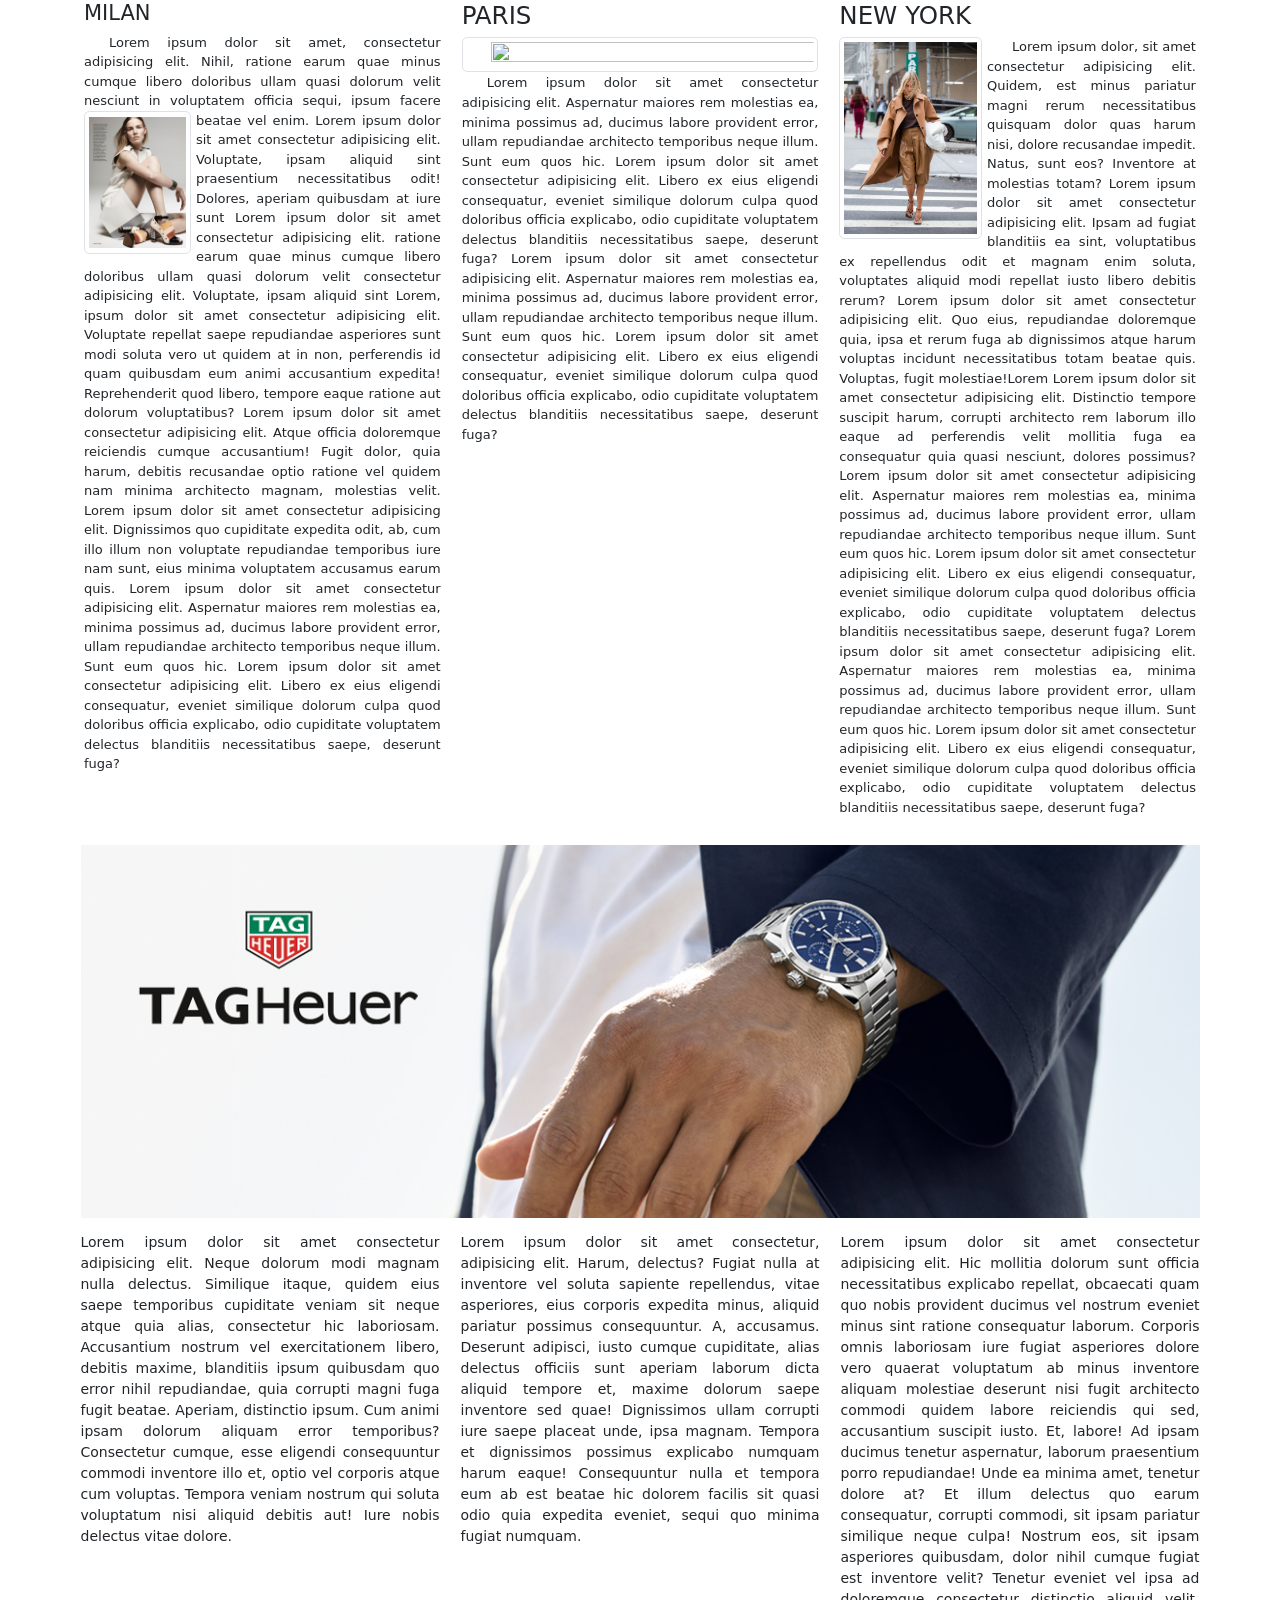
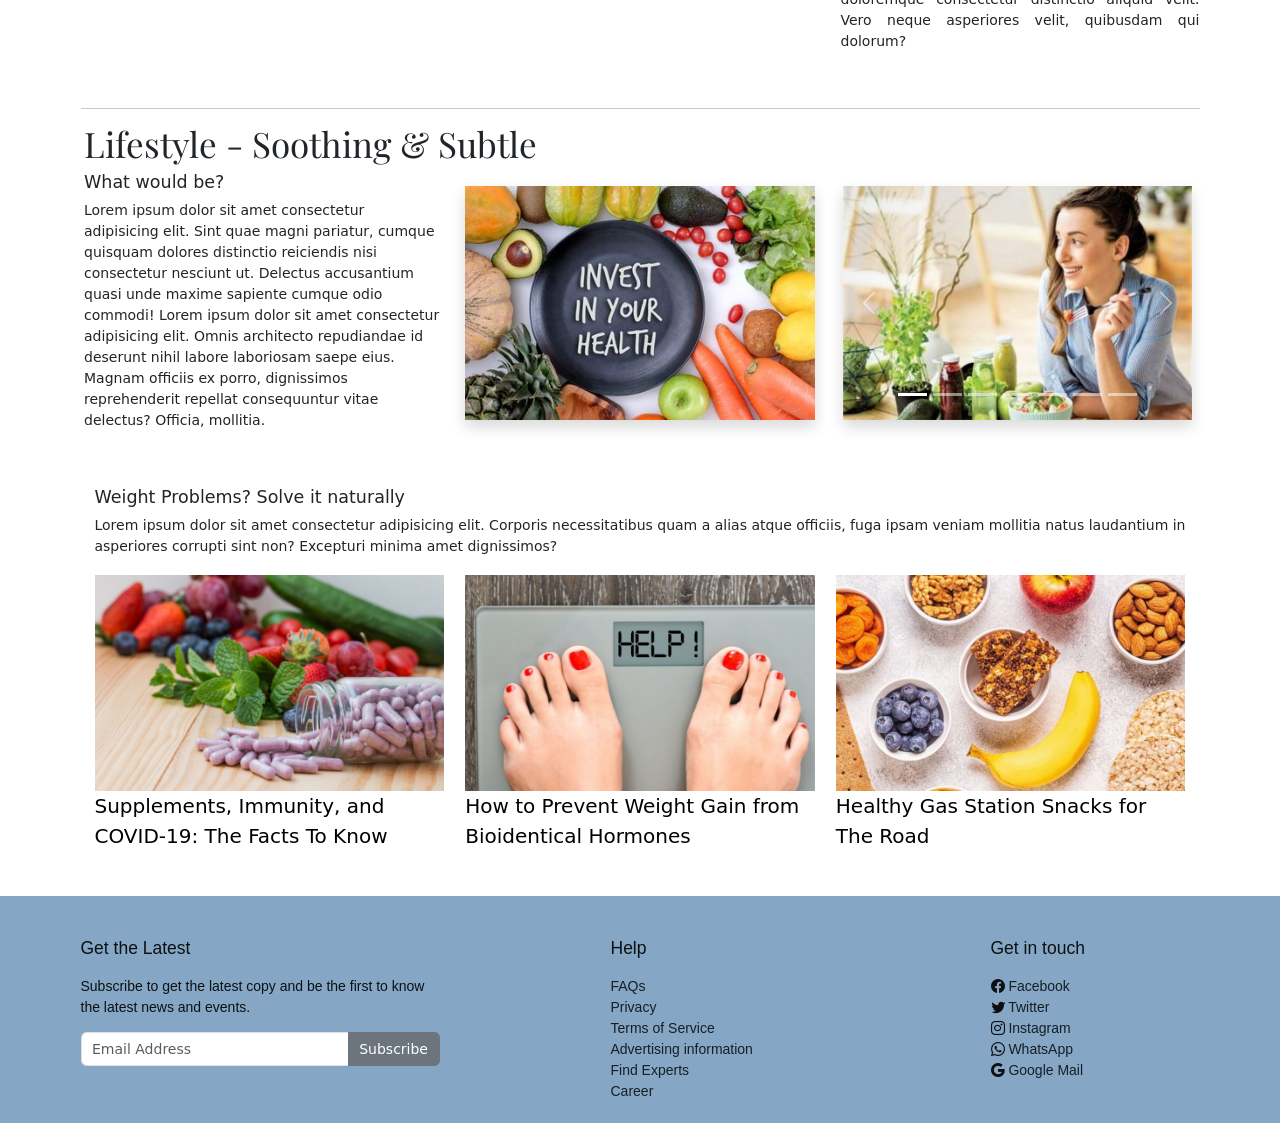
==== commit 5604b2a9: "another one" ====
--- a/index.html
+++ b/index.html
@@ -241,21 +241,29 @@
         </div>
 
         <div class="container">
-            <div class="row pb-5">
+            <div class="row">
                 <div class="col-sm-12">
-                    <img src="images/columnist-side/tag-heuer.PNG" class="img-fluid w-100" alt="">
-                    <p>
-                        Lorem ipsum dolor sit amet consectetur adipisicing elit. Error ut itaque nostrum debitis quo, accusamus facilis deserunt ipsum! Quod ullam laborum eveniet optio nam laudantium voluptatibus perspiciatis pariatur saepe necessitatibus?
-                        Fuga quam id corrupti sapiente vitae est voluptates ad provident nam, iure hic non eaque similique blanditiis repudiandae? Consectetur in accusantium reiciendis explicabo impedit beatae suscipit ratione cum tempora temporibus.
-                        Ullam, mollitia sed placeat numquam optio cumque neque repellendus aliquam rerum autem quo, explicabo facilis ipsam nobis corporis aperiam nam ratione ea inventore obcaecati facere recusandae laudantium repudiandae! Atque, non?
-                        Tenetur cupiditate velit ab illo accusantium quis dolorem, possimus est numquam debitis deserunt natus repellat in, ratione vitae repellendus labore esse et, consequuntur ducimus! Impedit deleniti suscipit atque inventore a.
-                        Officia corrupti perspiciatis pariatur voluptatum omnis. Commodi beatae perspiciatis facere dolores nostrum soluta, aperiam, ut ipsam impedit esse distinctio quidem voluptate! Praesentium ipsam fugiat ipsa laboriosam? Id nesciunt deleniti magnam!
-                    </p>
-                </div>
-
-                <!-- <div class="col-sm-5 ps-0">
-                    <img src="images/columnist-side/watch.jpg" class="img-fluid" alt="">
-                </div> -->
+                    <img src="images/columnist-side/TAG-Landing-Page-Banner.1160.jpg" class="img-fluid w-100" alt=""> 
+                </div>
+            </div>
+
+            <div class="row pb-5 pt-3">
+                <div id="tag-heuer" class="col-sm-4">
+                    Lorem ipsum dolor sit amet consectetur adipisicing elit. Neque dolorum modi magnam nulla delectus. Similique itaque, quidem eius saepe temporibus cupiditate veniam sit neque atque quia alias, consectetur hic laboriosam.
+                    Accusantium nostrum vel exercitationem libero, debitis maxime, blanditiis ipsum quibusdam quo error nihil repudiandae, quia corrupti magni fuga fugit beatae. Aperiam, distinctio ipsum. Cum animi ipsam dolorum aliquam error temporibus?
+                    Consectetur cumque, esse eligendi consequuntur commodi inventore illo et, optio vel corporis atque cum voluptas. Tempora veniam nostrum qui soluta voluptatum nisi aliquid debitis aut! Iure nobis delectus vitae dolore.
+                </div>
+                <div id="tag-heuer" class="col-sm-4">
+                    Lorem ipsum dolor sit amet consectetur, adipisicing elit. Harum, delectus? Fugiat nulla at inventore vel soluta sapiente repellendus, vitae asperiores, eius corporis expedita minus, aliquid pariatur possimus consequuntur. A, accusamus.
+                    Deserunt adipisci, iusto cumque cupiditate, alias delectus officiis sunt aperiam laborum dicta aliquid tempore et, maxime dolorum saepe inventore sed quae! Dignissimos ullam corrupti iure saepe placeat unde, ipsa magnam.
+                    Tempora et dignissimos possimus explicabo numquam harum eaque! Consequuntur nulla et tempora eum ab est beatae hic dolorem facilis sit quasi odio quia expedita eveniet, sequi quo minima fugiat numquam.
+                </div>
+                <div id="tag-heuer" class="col-sm-4">
+                    Lorem ipsum dolor sit amet consectetur adipisicing elit. Hic mollitia dolorum sunt officia necessitatibus explicabo repellat, obcaecati quam quo nobis provident ducimus vel nostrum eveniet minus sint ratione consequatur laborum.
+                    Corporis omnis laboriosam iure fugiat asperiores dolore vero quaerat voluptatum ab minus inventore aliquam molestiae deserunt nisi fugit architecto commodi quidem labore reiciendis qui sed, accusantium suscipit iusto. Et, labore!
+                    Ad ipsam ducimus tenetur aspernatur, laborum praesentium porro repudiandae! Unde ea minima amet, tenetur dolore at? Et illum delectus quo earum consequatur, corrupti commodi, sit ipsam pariatur similique neque culpa!
+                    Nostrum eos, sit ipsam asperiores quibusdam, dolor nihil cumque fugiat est inventore velit? Tenetur eveniet vel ipsa ad doloremque consectetur distinctio aliquid velit. Vero neque asperiores velit, quibusdam qui dolorum?
+                </div>
             </div>
             <hr>
         </div>
--- a/css/index.css
+++ b/css/index.css
@@ -192,4 +192,8 @@
 #life-probs:hover {
   opacity: 0.9;
   cursor: pointer;
+}
+
+#tag-heuer {
+  text-align: justify;
 }
